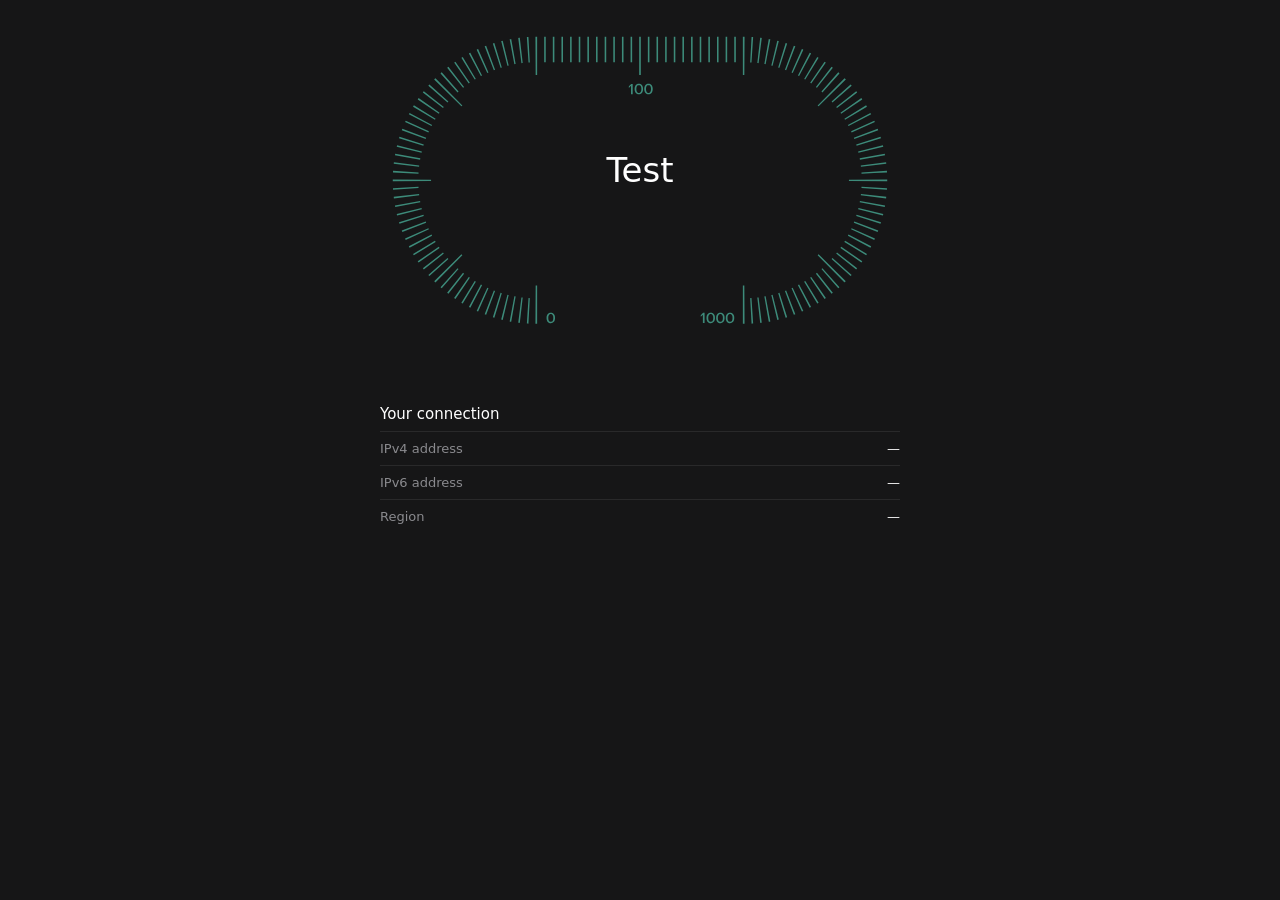
==== feeds/rctphone/ee71/ee71-webui/src/internetometer/index.html @ 7e508e86 "Fix EE71 webui SMS and package release flow" ====
<!doctype html><html lang="en" data-theme="dark"><head>
<meta charset="utf-8"><meta name="viewport" content="width=device-width,initial-scale=1,user-scalable=no">
<title>Internet Speed Test</title>
<style>
@font-face{font-family:'YS Text';font-weight:400;font-display:swap;src:url(https://yastatic.net/s3/home/fonts/ys/1/text-regular.woff2) format('woff2')}
@font-face{font-family:'YS Text';font-weight:500;font-display:swap;src:url(https://yastatic.net/s3/home/fonts/ys/1/text-medium.woff2) format('woff2')}
:root{--i-color-text-secondary:#8a8a8e;--line:rgba(127,127,127,.18);--accent:#3d8b7a;--color-danger:#d63939;--color-info:#4299e1}
html[data-theme="light"]{--accent:#4d9e91}
*{box-sizing:border-box}
html,body{margin:0;min-height:100%}
body{background:#161617;color:#fff;font-family:'YS Text',-apple-system,system-ui,sans-serif;
  display:flex;flex-direction:column;align-items:center;padding:20px 16px 32px}
html[data-theme="light"] body{background:#fff;color:#161617}
.speedometer{position:relative;margin-bottom:24px;--inner-text-color:var(--accent)}
.speedometer{margin-top:64px}
.speedometer{margin-top:48px}
.speedometer{margin-top:16px}
.speedometer__svg-container{position:relative}
.speedometer__svg{height:100%;width:261px}
.speedometer__svg{width:698px}
.speedometer__svg{width:957px}
.speedometer__svg .speed{opacity:0}
.speedometer__svg .speed.speedometer__svg-visible{opacity:1;-webkit-transition:all .2s ease-in-out;transition:all .2s ease-in-out;-webkit-transform:translateZ(0);transform:translateZ(0)}
.speedometer__svg_tablet{opacity:0}
.speedometer__svg_mobile{opacity:1}
.speedometer__svg_mobile{opacity:0}
.speedometer__svg_tablet{opacity:1}
.speedometer__svg_tablet{opacity:0}
.speedometer__svg_desktop{opacity:1}
.speedometer__svg_dynamic-svg{position:absolute;top:0;left:0}
.speedometer__container{position:absolute;top:0;left:0;width:100%;height:100%}
.speedometer__button{overflow:hidden}
.speedometer__button>.g-button__text{width:100%;height:100%}
.speedometer__button-inner{width:100%;height:100%;margin:15px 0 0}
.speedometer__button-inner{margin:0}
.speedometer__button-inner-text{white-space:normal;line-height:normal;width:250px;font-size:32px;-webkit-transition:color .15s linear;transition:color .15s linear}
.speedometer__button-inner-text{width:460px;font-size:64px}
.speedometer__button-inner-text{width:100%}
.speedometer__info{position:absolute;top:0;left:0;width:100%;height:100%;overflow:hidden}
.speedometer__info-inner{width:100%;height:100%;-webkit-box-orient:vertical;-webkit-box-direction:normal;-webkit-flex-direction:column;-ms-flex-direction:column;flex-direction:column;margin:15px 0 0}
.speedometer__info-inner{-webkit-box-orient:horizontal;-webkit-box-direction:normal;-webkit-flex-direction:row;-ms-flex-direction:row;flex-direction:row;margin:0}
.speedometer__value-display{width:213px;text-align:center;margin:9px 0}
.speedometer__value-display{margin:0}
.speedometer__value-display__unit{font-size:15px;font-size:17px}
.speedometer__value-display__icon{position:relative;vertical-align:middle;bottom:1px;width:12px;height:12px}
.speedometer__value-display__icon{width:14px;height:14px}
.speedometer__value-display__icon_upload{-webkit-transform:scaleY(-1);-ms-transform:scaleY(-1);transform:scaleY(-1)}
.speedometer__value-display__value{line-height:100%;font-size:32px;margin:4px 0}
.speedometer__value-display__value{margin:8px 0;font-size:48px}
.speedometer__value-display__value{font-size:64px}
.speedometer__value-display__value_progress{color:var(--accent)}
.speedometer__value-display__value_initial{color:var(--i-color-text-secondary)}
.speedometer:hover .speedometer__button-inner-text{color:var(--inner-text-color)}
.speedometer:hover .speedometer__button-inner-text{color:currentColor}
.speedometer:active .speedometer__button-inner-text{color:var(--inner-text-color)}
.speedometer{margin-bottom:14px}
.speedometer{margin-top:4px}
.speedometer__svg{height:50vh}
.speedometer__button-inner-text{font-size:28px}
.speedometer__value-display__value{font-size:4vh}
.speedometer__value-display__unit{font-weight:500}
.speedometer__info-inner{grid-gap:32px}
.speedometer__info-inner{grid-gap:4px}
.speedometer__value-display__unit{font-size:var(--g-text-body-1-font-size);line-height:var(--g-text-body-1-line-height)}
.speedometer__value-display__unit{font-size:var(--g-text-body-short-font-size)}

#dial{display:block;width:100%;height:auto;fill:var(--accent)}
.speedometer__svg_tablet{opacity:1!important}
.s-stage{position:relative;width:520px;max-width:94vw}
.s-dyn{position:absolute;inset:0;width:100%;height:auto;pointer-events:none}
#ind{stroke:var(--accent)}
.s-center{position:absolute;inset:0;display:flex;flex-direction:column;align-items:center;justify-content:center;text-align:center}
#go{font-family:inherit;font-size:34px;font-weight:500;color:#fff;background:none;border:0;cursor:pointer;padding:0;transition:color .15s}
#go:hover{color:var(--inner-text-color)}
#go[disabled]{cursor:default;opacity:.5}
.s-num{font-size:58px;font-weight:500;line-height:1;display:none}
.s-num small{font-size:17px;color:var(--i-color-text-secondary);font-weight:400}
.s-phase{font-size:12px;letter-spacing:1.2px;text-transform:uppercase;color:var(--i-color-text-secondary);margin-top:8px;min-height:1.1em}
.s-reads{display:flex;gap:28px;margin-top:20px}
.s-read{text-align:center}
.s-read .v{font-size:21px;font-weight:500}.s-read .v small{font-size:11px;color:var(--i-color-text-secondary);font-weight:400}
.s-read .l{font-size:11px;letter-spacing:.5px;text-transform:uppercase;color:var(--i-color-text-secondary);margin-top:3px}
.s-read.on .v{color:var(--accent)}
.s-server{font-size:12px;color:var(--i-color-text-secondary);margin-top:14px;min-height:1.2em;text-align:center}
.s-server b{color:inherit;font-weight:500}
.s-info{width:520px;max-width:94vw;margin-top:26px}
.s-info h3{font-size:15px;font-weight:500;margin:0 0 8px}
.s-info .row{display:flex;justify-content:space-between;gap:12px;padding:9px 0;border-top:1px solid var(--line);font-size:13px}
.s-info .row .k{color:var(--i-color-text-secondary)}.s-info .row .val{text-align:right}
.s-restart{margin-top:18px;font-family:inherit;font-size:15px;font-weight:500;color:#fff;background:var(--accent);border:0;border-radius:22px;padding:11px 30px;cursor:pointer;display:none}
.s-restart:hover{filter:brightness(1.08)}
.s-alert{display:none;max-width:520px;width:94vw;margin:16px auto 0;padding:12px 16px;border-radius:10px;font-size:.95rem;line-height:1.35;text-align:center}.s-alert.show{display:block}.s-alert.danger{background:color-mix(in srgb,var(--color-danger) 14%,transparent);border:1px solid color-mix(in srgb,var(--color-danger) 40%,transparent);color:var(--color-danger)}.s-alert.info{background:color-mix(in srgb,var(--color-info) 14%,transparent);border:1px solid color-mix(in srgb,var(--color-info) 40%,transparent);color:var(--color-info)}
.s-result{display:none;gap:18px;align-items:flex-start;justify-content:center}
.s-result.show{display:flex}
.rc{text-align:center;min-width:66px}
.rc .rl{font-size:10.5px;text-transform:uppercase;letter-spacing:.4px;color:var(--i-color-text-secondary)}
.rc .rv{font-size:27px;font-weight:600;line-height:1.1;margin-top:3px}
.rc .ru{font-size:11px;color:var(--i-color-text-secondary)}
</style></head>
<body>
<div class="speedometer s-stage">
  <div class="speedometer__svg-container" style="position:relative">
    <svg id="dial" width="652" height="392" viewbox="0 0 652 392" fill="var(--accent)" stroke="var(--accent)" stroke-width="0" xmlns="http://www.w3.org/2000/svg" class="speedometer__svg speedometer__svg_tablet"><path d="M316.844 88H314.72V77.56L312.02 80.206V78.046L315.008 75.094H316.844V88ZM324.569 88.18C323.825 88.18 323.129 88.042 322.481 87.766C321.833 87.478 321.269 87.058 320.789 86.506C320.309 85.954 319.931 85.264 319.655 84.436C319.379 83.608 319.241 82.642 319.241 81.538C319.241 80.446 319.379 79.486 319.655 78.658C319.931 77.83 320.309 77.14 320.789 76.588C321.269 76.036 321.833 75.622 322.481 75.346C323.129 75.07 323.825 74.932 324.569 74.932C325.313 74.932 326.003 75.07 326.639 75.346C327.287 75.622 327.851 76.036 328.331 76.588C328.811 77.128 329.183 77.812 329.447 78.64C329.723 79.456 329.861 80.41 329.861 81.502C329.861 82.594 329.723 83.554 329.447 84.382C329.183 85.21 328.811 85.906 328.331 86.47C327.851 87.034 327.287 87.46 326.639 87.748C326.003 88.036 325.313 88.18 324.569 88.18ZM324.551 86.434C324.995 86.434 325.409 86.35 325.793 86.182C326.177 86.002 326.507 85.72 326.783 85.336C327.071 84.952 327.293 84.454 327.449 83.842C327.617 83.218 327.701 82.456 327.701 81.556C327.701 80.656 327.617 79.9 327.449 79.288C327.293 78.664 327.071 78.16 326.783 77.776C326.507 77.38 326.177 77.098 325.793 76.93C325.409 76.75 325.001 76.66 324.569 76.66C324.125 76.66 323.711 76.75 323.327 76.93C322.943 77.098 322.607 77.38 322.319 77.776C322.043 78.16 321.821 78.664 321.653 79.288C321.497 79.9 321.419 80.656 321.419 81.556C321.419 82.456 321.497 83.218 321.653 83.842C321.821 84.454 322.043 84.952 322.319 85.336C322.607 85.72 322.943 86.002 323.327 86.182C323.711 86.35 324.119 86.434 324.551 86.434ZM336.659 88.18C335.915 88.18 335.219 88.042 334.571 87.766C333.923 87.478 333.359 87.058 332.879 86.506C332.399 85.954 332.021 85.264 331.745 84.436C331.469 83.608 331.331 82.642 331.331 81.538C331.331 80.446 331.469 79.486 331.745 78.658C332.021 77.83 332.399 77.14 332.879 76.588C333.359 76.036 333.923 75.622 334.571 75.346C335.219 75.07 335.915 74.932 336.659 74.932C337.403 74.932 338.093 75.07 338.729 75.346C339.377 75.622 339.941 76.036 340.421 76.588C340.901 77.128 341.273 77.812 341.537 78.64C341.813 79.456 341.951 80.41 341.951 81.502C341.951 82.594 341.813 83.554 341.537 84.382C341.273 85.21 340.901 85.906 340.421 86.47C339.941 87.034 339.377 87.46 338.729 87.748C338.093 88.036 337.403 88.18 336.659 88.18ZM336.641 86.434C337.085 86.434 337.499 86.35 337.883 86.182C338.267 86.002 338.597 85.72 338.873 85.336C339.161 84.952 339.383 84.454 339.539 83.842C339.707 83.218 339.791 82.456 339.791 81.556C339.791 80.656 339.707 79.9 339.539 79.288C339.383 78.664 339.161 78.16 338.873 77.776C338.597 77.38 338.267 77.098 337.883 76.93C337.499 76.75 337.091 76.66 336.659 76.66C336.215 76.66 335.801 76.75 335.417 76.93C335.033 77.098 334.697 77.38 334.409 77.776C334.133 78.16 333.911 78.664 333.743 79.288C333.587 79.9 333.509 80.656 333.509 81.556C333.509 82.456 333.587 83.218 333.743 83.842C333.911 84.454 334.133 84.952 334.409 85.336C334.697 85.72 335.033 86.002 335.417 86.182C335.801 86.35 336.209 86.434 336.641 86.434Z"></path><path d="M406.982 375H404.858V364.56L402.158 367.206V365.046L405.146 362.094H406.982V375ZM414.707 375.18C413.963 375.18 413.267 375.042 412.619 374.766C411.971 374.478 411.407 374.058 410.927 373.506C410.447 372.954 410.069 372.264 409.793 371.436C409.517 370.608 409.379 369.642 409.379 368.538C409.379 367.446 409.517 366.486 409.793 365.658C410.069 364.83 410.447 364.14 410.927 363.588C411.407 363.036 411.971 362.622 412.619 362.346C413.267 362.07 413.963 361.932 414.707 361.932C415.451 361.932 416.141 362.07 416.777 362.346C417.425 362.622 417.989 363.036 418.469 363.588C418.949 364.128 419.321 364.812 419.585 365.64C419.861 366.456 419.999 367.41 419.999 368.502C419.999 369.594 419.861 370.554 419.585 371.382C419.321 372.21 418.949 372.906 418.469 373.47C417.989 374.034 417.425 374.46 416.777 374.748C416.141 375.036 415.451 375.18 414.707 375.18ZM414.689 373.434C415.133 373.434 415.547 373.35 415.931 373.182C416.315 373.002 416.645 372.72 416.921 372.336C417.209 371.952 417.431 371.454 417.587 370.842C417.755 370.218 417.839 369.456 417.839 368.556C417.839 367.656 417.755 366.9 417.587 366.288C417.431 365.664 417.209 365.16 416.921 364.776C416.645 364.38 416.315 364.098 415.931 363.93C415.547 363.75 415.139 363.66 414.707 363.66C414.263 363.66 413.849 363.75 413.465 363.93C413.081 364.098 412.745 364.38 412.457 364.776C412.181 365.16 411.959 365.664 411.791 366.288C411.635 366.9 411.557 367.656 411.557 368.556C411.557 369.456 411.635 370.218 411.791 370.842C411.959 371.454 412.181 371.952 412.457 372.336C412.745 372.72 413.081 373.002 413.465 373.182C413.849 373.35 414.257 373.434 414.689 373.434ZM426.797 375.18C426.053 375.18 425.357 375.042 424.709 374.766C424.061 374.478 423.497 374.058 423.017 373.506C422.537 372.954 422.159 372.264 421.883 371.436C421.607 370.608 421.469 369.642 421.469 368.538C421.469 367.446 421.607 366.486 421.883 365.658C422.159 364.83 422.537 364.14 423.017 363.588C423.497 363.036 424.061 362.622 424.709 362.346C425.357 362.07 426.053 361.932 426.797 361.932C427.541 361.932 428.231 362.07 428.867 362.346C429.515 362.622 430.079 363.036 430.559 363.588C431.039 364.128 431.411 364.812 431.675 365.64C431.951 366.456 432.089 367.41 432.089 368.502C432.089 369.594 431.951 370.554 431.675 371.382C431.411 372.21 431.039 372.906 430.559 373.47C430.079 374.034 429.515 374.46 428.867 374.748C428.231 375.036 427.541 375.18 426.797 375.18ZM426.779 373.434C427.223 373.434 427.637 373.35 428.021 373.182C428.405 373.002 428.735 372.72 429.011 372.336C429.299 371.952 429.521 371.454 429.677 370.842C429.845 370.218 429.929 369.456 429.929 368.556C429.929 367.656 429.845 366.9 429.677 366.288C429.521 365.664 429.299 365.16 429.011 364.776C428.735 364.38 428.405 364.098 428.021 363.93C427.637 363.75 427.229 363.66 426.797 363.66C426.353 363.66 425.939 363.75 425.555 363.93C425.171 364.098 424.835 364.38 424.547 364.776C424.271 365.16 424.049 365.664 423.881 366.288C423.725 366.9 423.647 367.656 423.647 368.556C423.647 369.456 423.725 370.218 423.881 370.842C424.049 371.454 424.271 371.952 424.547 372.336C424.835 372.72 425.171 373.002 425.555 373.182C425.939 373.35 426.347 373.434 426.779 373.434ZM438.886 375.18C438.142 375.18 437.446 375.042 436.798 374.766C436.15 374.478 435.586 374.058 435.106 373.506C434.626 372.954 434.248 372.264 433.972 371.436C433.696 370.608 433.558 369.642 433.558 368.538C433.558 367.446 433.696 366.486 433.972 365.658C434.248 364.83 434.626 364.14 435.106 363.588C435.586 363.036 436.15 362.622 436.798 362.346C437.446 362.07 438.142 361.932 438.886 361.932C439.63 361.932 440.32 362.07 440.956 362.346C441.604 362.622 442.168 363.036 442.648 363.588C443.128 364.128 443.5 364.812 443.764 365.64C444.04 366.456 444.178 367.41 444.178 368.502C444.178 369.594 444.04 370.554 443.764 371.382C443.5 372.21 443.128 372.906 442.648 373.47C442.168 374.034 441.604 374.46 440.956 374.748C440.32 375.036 439.63 375.18 438.886 375.18ZM438.868 373.434C439.312 373.434 439.726 373.35 440.11 373.182C440.494 373.002 440.824 372.72 441.1 372.336C441.388 371.952 441.61 371.454 441.766 370.842C441.934 370.218 442.018 369.456 442.018 368.556C442.018 367.656 441.934 366.9 441.766 366.288C441.61 365.664 441.388 365.16 441.1 364.776C440.824 364.38 440.494 364.098 440.11 363.93C439.726 363.75 439.318 363.66 438.886 363.66C438.442 363.66 438.028 363.75 437.644 363.93C437.26 364.098 436.924 364.38 436.636 364.776C436.36 365.16 436.138 365.664 435.97 366.288C435.814 366.9 435.736 367.656 435.736 368.556C435.736 369.456 435.814 370.218 435.97 370.842C436.138 371.454 436.36 371.952 436.636 372.336C436.924 372.72 437.26 373.002 437.644 373.182C438.028 373.35 438.436 373.434 438.868 373.434Z"></path><path d="M214.156 375.18C213.412 375.18 212.716 375.042 212.068 374.766C211.42 374.478 210.856 374.058 210.376 373.506C209.896 372.954 209.518 372.264 209.242 371.436C208.966 370.608 208.828 369.642 208.828 368.538C208.828 367.446 208.966 366.486 209.242 365.658C209.518 364.83 209.896 364.14 210.376 363.588C210.856 363.036 211.42 362.622 212.068 362.346C212.716 362.07 213.412 361.932 214.156 361.932C214.9 361.932 215.59 362.07 216.226 362.346C216.874 362.622 217.438 363.036 217.918 363.588C218.398 364.128 218.77 364.812 219.034 365.64C219.31 366.456 219.448 367.41 219.448 368.502C219.448 369.594 219.31 370.554 219.034 371.382C218.77 372.21 218.398 372.906 217.918 373.47C217.438 374.034 216.874 374.46 216.226 374.748C215.59 375.036 214.9 375.18 214.156 375.18ZM214.138 373.434C214.582 373.434 214.996 373.35 215.38 373.182C215.764 373.002 216.094 372.72 216.37 372.336C216.658 371.952 216.88 371.454 217.036 370.842C217.204 370.218 217.288 369.456 217.288 368.556C217.288 367.656 217.204 366.9 217.036 366.288C216.88 365.664 216.658 365.16 216.37 364.776C216.094 364.38 215.764 364.098 215.38 363.93C214.996 363.75 214.588 363.66 214.156 363.66C213.712 363.66 213.298 363.75 212.914 363.93C212.53 364.098 212.194 364.38 211.906 364.776C211.63 365.16 211.408 365.664 211.24 366.288C211.084 366.9 211.006 367.656 211.006 368.556C211.006 369.456 211.084 370.218 211.24 370.842C211.408 371.454 211.63 371.952 211.906 372.336C212.194 372.72 212.53 373.002 212.914 373.182C213.298 373.35 213.706 373.434 214.138 373.434Z"></path><path d="M196 328H197.023V376H196C195.668 376 195.337 375.995 195.006 375.993C194.964 375.993 194.923 375.992 194.881 375.992L195.173 327.997C195.448 327.999 195.724 328 196 328Z"></path><path d="M457.118 375.992C457.076 375.992 457.034 375.992 456.992 375.992L456.993 375.993C456.662 375.995 456.331 376 456 376H454.977V328H456C456.276 328 456.552 327.999 456.827 327.997L457.118 375.992Z"></path><path d="M187.844 343.78L186.114 375.729C185.453 375.694 184.793 375.656 184.134 375.613L186.212 343.683C186.755 343.718 187.299 343.751 187.844 343.78Z"></path><path d="M467.865 375.613C467.206 375.656 466.546 375.694 465.885 375.729L464.156 343.78C464.701 343.751 465.245 343.718 465.788 343.683L467.865 375.613Z"></path><path d="M178.918 343.028L175.273 374.818C174.617 374.743 173.962 374.663 173.308 374.581L177.302 342.833C177.84 342.901 178.378 342.966 178.918 343.028Z"></path><path d="M478.691 374.581C478.037 374.663 477.382 374.743 476.726 374.818L473.082 343.028C473.622 342.966 474.16 342.902 474.698 342.834L478.691 374.581Z"></path><path d="M170.071 341.741L164.511 373.253C163.861 373.138 163.213 373.019 162.566 372.897L168.474 341.451C169.005 341.551 169.538 341.647 170.071 341.741Z"></path><path d="M489.433 372.897C488.786 373.019 488.138 373.138 487.488 373.253L481.929 341.741C482.462 341.647 482.995 341.551 483.526 341.451L489.433 372.897Z"></path><path d="M161.329 339.924L157.597 355.481L157.598 355.482L153.865 371.038C153.225 370.885 152.587 370.727 151.949 370.566L159.755 339.537C160.278 339.669 160.803 339.798 161.329 339.924Z"></path><path d="M500.05 370.566C499.412 370.727 498.774 370.885 498.134 371.038L490.671 339.924C491.196 339.798 491.721 339.669 492.244 339.537L500.05 370.566Z"></path><path d="M152.719 337.58L143.377 368.183C142.747 367.99 142.118 367.794 141.49 367.595L151.169 337.098C151.684 337.261 152.201 337.422 152.719 337.58Z"></path><path d="M510.509 367.595C509.881 367.794 509.253 367.99 508.622 368.183L499.281 337.58C499.799 337.422 500.315 337.261 500.83 337.098L510.509 367.595Z"></path><path d="M144.266 334.716L133.079 364.693C132.46 364.462 131.843 364.228 131.228 363.99L142.746 334.139C143.251 334.334 143.758 334.526 144.266 334.716Z"></path><path d="M520.771 363.99C520.156 364.228 519.539 364.462 518.92 364.693L507.734 334.716C508.242 334.526 508.749 334.334 509.254 334.139L520.771 363.99Z"></path><path d="M135.998 331.341L123.01 360.583C122.407 360.315 121.806 360.044 121.206 359.77L134.517 330.673C135.009 330.898 135.503 331.121 135.998 331.341Z"></path><path d="M530.792 359.77C530.193 360.044 529.592 360.315 528.989 360.583L516.002 331.341C516.497 331.121 516.991 330.898 517.483 330.673L530.792 359.77Z"></path><path d="M127.948 327.469L113.21 355.868C112.625 355.565 112.042 355.259 111.461 354.949L126.511 326.713C126.988 326.967 127.468 327.219 127.948 327.469Z"></path><path d="M540.538 354.949C539.957 355.259 539.374 355.565 538.789 355.868L524.052 327.469C524.532 327.219 525.012 326.967 525.489 326.713L540.538 354.949Z"></path><path d="M120.145 323.114L103.716 350.571C103.15 350.233 102.586 349.891 102.024 349.547L118.754 322.272C119.216 322.556 119.679 322.836 120.145 323.114Z"></path><path d="M549.975 349.547C549.413 349.891 548.849 350.233 548.283 350.571L531.855 323.114C532.32 322.836 532.784 322.556 533.246 322.272L549.975 349.547Z"></path><path d="M112.612 318.293L103.583 331.502L103.584 331.503L94.5566 344.709C94.0122 344.337 93.4698 343.962 92.9297 343.584L111.274 317.367C111.719 317.678 112.164 317.987 112.612 318.293Z"></path><path d="M559.069 343.584C558.529 343.962 557.987 344.337 557.442 344.709L539.388 318.293C539.836 317.987 540.281 317.678 540.726 317.367L559.069 343.584Z"></path><path d="M105.381 313.024L85.7686 338.306C85.2475 337.901 84.7284 337.495 84.2119 337.085L104.1 312.02C104.525 312.357 104.952 312.692 105.381 313.024Z"></path><path d="M567.787 337.085C567.271 337.495 566.752 337.901 566.23 338.306L546.619 313.024C547.048 312.692 547.475 312.357 547.9 312.02L567.787 337.085Z"></path><path d="M98.4766 307.328L77.3799 331.385C76.8843 330.95 76.3911 330.513 75.9004 330.073L97.2588 306.248C97.6627 306.61 98.0687 306.97 98.4766 307.328Z"></path><path d="M576.099 330.073C575.608 330.513 575.115 330.95 574.619 331.385L553.523 307.328C553.931 306.97 554.337 306.61 554.741 306.248L576.099 330.073Z"></path><path d="M103.242 289.915L69.5117 324.062L68.0254 322.575C67.9963 322.546 67.9666 322.516 67.9375 322.486L102.085 288.758C102.468 289.146 102.854 289.532 103.242 289.915Z"></path><path d="M584.062 322.487C584.032 322.517 584.002 322.545 583.973 322.574L583.974 322.575C583.51 323.044 583.044 323.51 582.575 323.974L582.574 323.973C582.545 324.002 582.516 324.032 582.486 324.062L548.758 289.915C549.146 289.532 549.532 289.146 549.915 288.758L584.062 322.487Z"></path><path d="M85.752 294.741L61.9258 316.099C61.4859 315.608 61.0488 315.115 60.6143 314.619L84.6719 293.523C85.0295 293.931 85.3899 294.337 85.752 294.741Z"></path><path d="M591.385 314.619C590.95 315.115 590.513 315.608 590.073 316.099L566.248 294.741C566.61 294.337 566.97 293.931 567.328 293.523L591.385 314.619Z"></path><path d="M79.9805 287.9L54.9141 307.787C54.5043 307.271 54.0976 306.752 53.6934 306.23L78.9756 286.619C79.3081 287.048 79.6433 287.475 79.9805 287.9Z"></path><path d="M598.306 306.23C597.901 306.752 597.495 307.271 597.085 307.787L572.02 287.9C572.357 287.475 572.692 287.048 573.024 286.619L598.306 306.23Z"></path><path d="M74.6328 280.726L48.415 299.069C48.0371 298.529 47.6622 297.987 47.29 297.442L73.707 279.388C74.0131 279.836 74.3219 280.281 74.6328 280.726Z"></path><path d="M604.709 297.442C604.337 297.987 603.962 298.529 603.584 299.069L577.367 280.727C577.678 280.282 577.987 279.836 578.293 279.388L604.709 297.442Z"></path><path d="M69.7275 273.246L42.4521 289.975C42.1076 289.413 41.7663 288.849 41.4277 288.283L68.8857 271.855C69.164 272.32 69.4443 272.784 69.7275 273.246Z"></path><path d="M610.571 288.283C610.233 288.849 609.891 289.413 609.547 289.975L582.272 273.246C582.556 272.784 582.836 272.32 583.114 271.855L610.571 288.283Z"></path><path d="M65.2871 265.489L37.0498 280.538C36.7402 279.957 36.4343 279.374 36.1309 278.789L64.5312 264.052C64.7806 264.532 65.0326 265.012 65.2871 265.489Z"></path><path d="M615.868 278.789C615.565 279.374 615.259 279.957 614.949 280.538L586.713 265.489C586.967 265.012 587.219 264.532 587.469 264.052L615.868 278.789Z"></path><path d="M620.583 268.989C620.315 269.592 620.044 270.193 619.77 270.793L590.673 257.483C590.898 256.991 591.121 256.497 591.341 256.002L620.583 268.989Z"></path><path d="M61.3271 257.483L32.2295 270.792C31.9554 270.193 31.6837 269.592 31.416 268.989L60.6592 256.002C60.879 256.497 61.102 256.991 61.3271 257.483Z"></path><path d="M57.8613 249.254L28.0088 260.771C27.7713 260.156 27.5366 259.539 27.3057 258.92L57.2842 247.734C57.4736 248.242 57.6664 248.749 57.8613 249.254Z"></path><path d="M624.693 258.92C624.462 259.539 624.228 260.156 623.99 260.771L594.139 249.254C594.334 248.749 594.526 248.242 594.716 247.734L624.693 258.92Z"></path><path d="M54.9023 240.83L24.4043 250.509C24.2052 249.881 24.0088 249.253 23.8164 248.622L54.4199 239.281C54.5779 239.799 54.7389 240.315 54.9023 240.83Z"></path><path d="M628.183 248.622C627.99 249.253 627.794 249.881 627.595 250.509L597.098 240.831C597.261 240.316 597.422 239.799 597.58 239.281L628.183 248.622Z"></path><path d="M52.4629 232.245L21.4326 240.05C21.2723 239.412 21.1145 238.774 20.9609 238.134L52.0762 230.671C52.2022 231.197 52.3312 231.722 52.4629 232.245Z"></path><path d="M631.038 238.134C630.885 238.774 630.727 239.412 630.566 240.05L599.537 232.245C599.669 231.722 599.798 231.197 599.924 230.671L631.038 238.134Z"></path><path d="M50.5488 223.526L19.1016 229.433C18.98 228.786 18.8607 228.138 18.7461 227.488L50.2588 221.929C50.3529 222.462 50.449 222.995 50.5488 223.526Z"></path><path d="M633.253 227.488C633.138 228.138 633.019 228.786 632.897 229.433L601.451 223.526C601.551 222.995 601.647 222.462 601.741 221.929L633.253 227.488Z"></path><path d="M49.167 214.698L17.418 218.691C17.3357 218.037 17.2559 217.382 17.1807 216.726L48.9717 213.082C49.0336 213.622 49.0993 214.16 49.167 214.698Z"></path><path d="M634.818 216.726C634.743 217.382 634.663 218.037 634.581 218.691L602.833 214.698C602.901 214.16 602.966 213.622 603.028 213.082L634.818 216.726Z"></path><path d="M48.3174 205.788L16.3857 207.865C16.3428 207.206 16.3053 206.546 16.2695 205.885L48.2197 204.156C48.2492 204.701 48.282 205.245 48.3174 205.788Z"></path><path d="M635.729 205.885C635.694 206.546 635.656 207.206 635.613 207.865L603.683 205.788C603.718 205.245 603.751 204.701 603.78 204.156L635.729 205.885Z"></path><path d="M64.0029 195.173C64.0013 195.448 64 195.724 64 196C64 196.276 64.0013 196.552 64.0029 196.827L16.0068 197.118C16.0046 196.746 16 196.373 16 196C16 195.627 16.0046 195.254 16.0068 194.881L64.0029 195.173Z"></path><path d="M636 196C636 196.373 635.994 196.746 635.992 197.118L587.997 196.827C587.999 196.552 588 196.276 588 196C588 195.724 587.999 195.448 587.997 195.173L635.992 194.881C635.994 195.254 636 195.627 636 196Z"></path><path d="M48.3174 186.212C48.282 186.755 48.2492 187.299 48.2197 187.844L16.2695 186.114C16.3053 185.453 16.3428 184.793 16.3857 184.134L48.3174 186.212Z"></path><path d="M635.729 186.114L619.757 186.979L619.756 186.979L603.78 187.844C603.751 187.299 603.718 186.755 603.683 186.212L635.613 184.134C635.656 184.793 635.694 185.453 635.729 186.114Z"></path><path d="M49.167 177.302C49.0993 177.84 49.0336 178.378 48.9717 178.918L17.1807 175.273C17.2559 174.617 17.3357 173.962 17.418 173.308L49.167 177.302Z"></path><path d="M634.818 175.273L603.028 178.918C602.966 178.378 602.901 177.84 602.833 177.302L634.581 173.308C634.663 173.962 634.743 174.617 634.818 175.273Z"></path><path d="M50.5488 168.474C50.449 169.005 50.3529 169.538 50.2588 170.071L18.7461 164.511C18.8607 163.861 18.98 163.213 19.1016 162.566L50.5488 168.474Z"></path><path d="M633.253 164.511L601.741 170.071C601.647 169.538 601.551 169.005 601.451 168.474L632.897 162.566C633.019 163.213 633.138 163.861 633.253 164.511Z"></path><path d="M52.4629 159.755C52.3312 160.278 52.2022 160.803 52.0762 161.329L20.9609 153.865C21.1145 153.225 21.2723 152.587 21.4326 151.949L52.4629 159.755Z"></path><path d="M631.038 153.865L615.482 157.598L615.481 157.597L599.924 161.329C599.798 160.803 599.669 160.278 599.537 159.755L630.566 151.949C630.727 152.587 630.885 153.225 631.038 153.865Z"></path><path d="M54.9023 151.169C54.7388 151.684 54.5779 152.201 54.4199 152.719L23.8164 143.377C24.0088 142.747 24.2051 142.118 24.4043 141.49L54.9023 151.169Z"></path><path d="M628.183 143.377L597.58 152.719C597.422 152.201 597.261 151.685 597.098 151.17L627.595 141.49C627.794 142.118 627.99 142.747 628.183 143.377Z"></path><path d="M57.8613 142.746C57.6665 143.251 57.4736 143.758 57.2842 144.266L27.3057 133.079C27.5366 132.46 27.7713 131.843 28.0088 131.228L57.8613 142.746Z"></path><path d="M624.693 133.079L594.716 144.266C594.526 143.758 594.334 143.251 594.139 142.746L623.99 131.228C624.228 131.843 624.462 132.46 624.693 133.079Z"></path><path d="M61.3271 134.517C61.102 135.009 60.879 135.503 60.6592 135.998L31.416 123.01C31.6839 122.407 31.9552 121.806 32.2295 121.206L61.3271 134.517Z"></path><path d="M620.583 123.01L591.341 135.998C591.121 135.503 590.898 135.009 590.673 134.517L619.77 121.207C620.044 121.806 620.315 122.407 620.583 123.01Z"></path><path d="M65.2871 126.511C65.0326 126.988 64.7806 127.468 64.5312 127.948L36.1309 113.21C36.4343 112.625 36.7402 112.042 37.0498 111.461L65.2871 126.511Z"></path><path d="M615.868 113.21L587.469 127.948C587.219 127.468 586.967 126.988 586.713 126.511L614.949 111.461C615.259 112.042 615.565 112.625 615.868 113.21Z"></path><path d="M69.7275 118.754C69.4443 119.216 69.164 119.68 68.8857 120.145L41.4277 103.716C41.7663 103.15 42.1076 102.586 42.4521 102.024L69.7275 118.754Z"></path><path d="M610.571 103.716L583.114 120.145C582.836 119.679 582.556 119.216 582.272 118.754L609.547 102.024C609.891 102.586 610.233 103.15 610.571 103.716Z"></path><path d="M74.6328 111.273C74.3219 111.718 74.0131 112.164 73.707 112.612L47.29 94.5566C47.6622 94.0122 48.0371 93.4698 48.415 92.9297L74.6328 111.273Z"></path><path d="M604.709 94.5566L591.503 103.584L591.502 103.583L578.293 112.612C577.987 112.164 577.678 111.719 577.367 111.274L603.584 92.9297C603.962 93.4698 604.337 94.0122 604.709 94.5566Z"></path><path d="M79.9805 104.1C79.6433 104.525 79.3081 104.952 78.9756 105.381L53.6934 85.7686C54.0976 85.2475 54.5043 84.7284 54.9141 84.2119L79.9805 104.1Z"></path><path d="M598.306 85.7686L573.024 105.381C572.692 104.952 572.357 104.525 572.02 104.1L597.085 84.2119C597.495 84.7284 597.901 85.2475 598.306 85.7686Z"></path><path d="M103.242 102.085C102.854 102.468 102.468 102.854 102.085 103.242L67.9375 69.5117C68.4592 68.9836 68.9846 68.4592 69.5127 67.9375L103.242 102.085Z"></path><path d="M583.974 69.4238C584.003 69.4536 584.032 69.4829 584.062 69.5127L549.915 103.242C549.532 102.854 549.146 102.468 548.758 102.085L582.487 67.9375L583.974 69.4238Z"></path><path d="M85.752 97.2588C85.3899 97.6627 85.0295 98.0687 84.6719 98.4766L60.6143 77.3799C61.0488 76.8843 61.4859 76.3911 61.9258 75.9004L85.752 97.2588Z"></path><path d="M591.385 77.3799L567.328 98.4766C566.97 98.0687 566.61 97.6627 566.248 97.2588L590.073 75.9004C590.513 76.3911 590.95 76.8843 591.385 77.3799Z"></path><path d="M98.4766 84.6719C98.0687 85.0295 97.6627 85.3899 97.2588 85.752L75.9004 61.9258C76.3911 61.4859 76.8843 61.0488 77.3799 60.6143L98.4766 84.6719Z"></path><path d="M576.099 61.9258L554.741 85.752C554.337 85.3899 553.931 85.0295 553.523 84.6719L574.619 60.6143C575.115 61.0488 575.608 61.4859 576.099 61.9258Z"></path><path d="M105.381 78.9756C104.952 79.3081 104.525 79.6433 104.1 79.9805L84.2119 54.9141C84.7284 54.5043 85.2475 54.0976 85.7686 53.6934L105.381 78.9756Z"></path><path d="M567.787 54.9141L547.9 79.9805C547.475 79.6433 547.048 79.3081 546.619 78.9756L566.23 53.6934C566.752 54.0976 567.271 54.5043 567.787 54.9141Z"></path><path d="M112.612 73.707C112.164 74.0131 111.719 74.3219 111.274 74.6328L92.9297 48.415C93.4698 48.0371 94.0122 47.6622 94.5566 47.29L112.612 73.707Z"></path><path d="M559.069 48.415L540.726 74.6328C540.281 74.3219 539.836 74.0131 539.388 73.707L557.442 47.29C557.987 47.6622 558.529 48.0371 559.069 48.415Z"></path><path d="M120.145 68.8857C119.679 69.164 119.216 69.4443 118.754 69.7275L102.024 42.4521C102.586 42.1076 103.15 41.7663 103.716 41.4277L120.145 68.8857Z"></path><path d="M549.975 42.4521L533.246 69.7275C532.784 69.4443 532.32 69.164 531.855 68.8857L548.283 41.4277C548.849 41.7663 549.413 42.1076 549.975 42.4521Z"></path><path d="M127.948 64.5312C127.468 64.7806 126.988 65.0326 126.511 65.2871L111.461 37.0498C112.042 36.7401 112.625 36.4343 113.21 36.1309L127.948 64.5312Z"></path><path d="M540.538 37.0498L525.489 65.2871C525.012 65.0326 524.532 64.7806 524.052 64.5312L538.789 36.1309C539.374 36.4343 539.957 36.7402 540.538 37.0498Z"></path><path d="M197.023 16V64H196C195.724 64 195.448 64.0013 195.173 64.0029L194.881 16.0068L195.006 16.0059L196 16H197.023Z"></path><path d="M456 16L456.993 16.0059L457.118 16.0068L456.827 64.0029C456.552 64.0013 456.276 64 456 64H454.977V16H456Z"></path><path d="M327.023 64H324.977V16H327.023V64Z"></path><path d="M135.998 60.6592C135.503 60.879 135.009 61.102 134.517 61.3271L121.207 32.2295C121.806 31.9554 122.407 31.6837 123.01 31.416L135.998 60.6592Z"></path><path d="M530.793 32.2295L517.483 61.3271C516.991 61.102 516.497 60.879 516.002 60.6592L528.989 31.416C529.592 31.6839 530.193 31.9552 530.793 32.2295Z"></path><path d="M144.266 57.2842C143.758 57.4736 143.251 57.6664 142.746 57.8613L131.228 28.0088C131.843 27.7713 132.46 27.5366 133.079 27.3057L144.266 57.2842Z"></path><path d="M520.771 28.0088L509.254 57.8613C508.749 57.6665 508.242 57.4736 507.734 57.2842L518.92 27.3057C519.539 27.5366 520.156 27.7713 520.771 28.0088Z"></path><path d="M152.719 54.4199C152.201 54.5779 151.685 54.7389 151.17 54.9023L141.49 24.4043C142.118 24.2051 142.747 24.0088 143.377 23.8164L152.719 54.4199Z"></path><path d="M510.509 24.4043L500.831 54.9023C500.316 54.7388 499.799 54.5779 499.281 54.4199L508.622 23.8164C509.253 24.0088 509.881 24.2051 510.509 24.4043Z"></path><path d="M161.329 52.0762C160.804 52.2022 160.279 52.3313 159.756 52.4629L151.949 21.4326C152.587 21.2723 153.225 21.1145 153.865 20.9609L161.329 52.0762Z"></path><path d="M500.05 21.4326L492.245 52.4629C491.722 52.3312 491.197 52.2022 490.671 52.0762L498.134 20.9609C498.774 21.1145 499.412 21.2723 500.05 21.4326Z"></path><path d="M170.071 50.2588C169.538 50.3529 169.005 50.449 168.474 50.5488L162.566 19.1016C163.213 18.98 163.861 18.8607 164.511 18.7461L170.071 50.2588Z"></path><path d="M489.433 19.1016L486.48 34.8242L486.479 34.8232L483.526 50.5488C482.995 50.449 482.462 50.3529 481.929 50.2588L487.488 18.7461C488.138 18.8607 488.786 18.98 489.433 19.1016Z"></path><path d="M478.691 17.418L474.698 49.167C474.16 49.0993 473.622 49.0336 473.082 48.9717L476.726 17.1807C477.382 17.2559 478.037 17.3357 478.691 17.418Z"></path><path d="M178.918 48.9717C178.378 49.0336 177.84 49.0984 177.302 49.166L173.308 17.418C173.962 17.3357 174.617 17.2559 175.273 17.1807L178.918 48.9717Z"></path><path d="M187.844 48.2197C187.299 48.2492 186.755 48.282 186.212 48.3174L184.134 16.3857C184.793 16.3428 185.453 16.3053 186.114 16.2695L187.844 48.2197Z"></path><path d="M467.865 16.3857L465.788 48.3174C465.245 48.282 464.701 48.2492 464.156 48.2197L465.885 16.2695C466.546 16.3053 467.206 16.3428 467.865 16.3857Z"></path><path d="M207.818 48H205.849V16H207.818V48Z"></path><path d="M218.651 48H216.682V16H218.651V48Z"></path><path d="M229.484 48H227.516V16H229.484V48Z"></path><path d="M240.318 48H238.349V16H240.318V48Z"></path><path d="M251.151 48H249.182V16H251.151V48Z"></path><path d="M261.984 48H260.016V16H261.984V48Z"></path><path d="M272.818 48H270.849V16H272.818V48Z"></path><path d="M283.651 48H281.682V16H283.651V48Z"></path><path d="M294.484 48H292.515V16H294.484V48Z"></path><path d="M305.318 48H303.349V16H305.318V48Z"></path><path d="M316.151 48H314.182V16H316.151V48Z"></path><path d="M337.818 48H335.849V16H337.818V48Z"></path><path d="M348.651 48H346.682V16H348.651V48Z"></path><path d="M359.484 48H357.515V16H359.484V48Z"></path><path d="M370.318 48H368.349V16H370.318V48Z"></path><path d="M381.151 48H379.182V16H381.151V48Z"></path><path d="M391.984 48H390.015V16H391.984V48Z"></path><path d="M402.818 48H400.849V16H402.818V48Z"></path><path d="M413.651 48H411.682V16H413.651V48Z"></path><path d="M424.484 48H422.515V16H424.484V48Z"></path><path d="M435.318 48H433.349V16H435.318V48Z"></path><path d="M446.151 48H444.182V16H446.151V48Z"></path></svg>
    <svg class="s-dyn" width="652" height="392" viewBox="0 0 652 392" fill="none" xmlns="http://www.w3.org/2000/svg">
      <path id="ind" fill="none" stroke="var(--accent)" stroke-width="8" stroke-linecap="round" d=""></path>
    </svg>
    <div class="s-center">
      <button id="go">Test</button>
      <div class="s-num" id="num">0<small> Mbps</small></div>
      <div class="s-phase" id="phase"></div>
      <div class="s-result" id="result">
        <div class="rc"><div class="rl">Download</div><div class="rv" id="rv-dl">&mdash;</div><div class="ru">Mbps</div></div>
        <div class="rc"><div class="rl">Upload</div><div class="rv" id="rv-ul">&mdash;</div><div class="ru">Mbps</div></div>
        <div class="rc"><div class="rl">Ping</div><div class="rv" id="rv-pg">&mdash;</div><div class="ru">ms</div></div>
      </div>
    </div>
  </div>
</div>
<div class="s-alert" id="alert" role="alert"></div>
<div class="s-server" id="server"></div>
<button class="s-restart" id="restart">Test again</button>
<div class="s-info">
  <h3>Your connection</h3>
  <div class="row"><span class="k">IPv4 address</span><span class="val" id="i-ip4">&mdash;</span></div>
  <div class="row"><span class="k">IPv6 address</span><span class="val" id="i-ip6">&mdash;</span></div>
  <div class="row"><span class="k">Region</span><span class="val" id="i-reg">&mdash;</span></div>
</div>
<script>
(function(){
  var START0=1123.19, ARC=1466.38, PERIM=1726.38;
  function pointAt(s){ s=((s%PERIM)+PERIM)%PERIM;
    if(s<260)return[196+s,4];
    if(s<863.19){var t=(s-260)/192;return[456+192*Math.sin(t),196-192*Math.cos(t)];}
    if(s<1123.19)return[456-(s-863.19),388];
    var t=(s-1123.19)/192;return[196-192*Math.sin(t),196+192*Math.cos(t)]; }
  function arcD(frac){ var L=ARC*Math.max(0,Math.min(1,frac)); if(L<0.5)L=0.5;
    var p=pointAt(START0),d='M'+p[0].toFixed(1)+' '+p[1].toFixed(1);
    for(var x=3;x<=L;x+=3){p=pointAt(START0+x);d+='L'+p[0].toFixed(1)+' '+p[1].toFixed(1);}
    p=pointAt(START0+L);d+='L'+p[0].toFixed(1)+' '+p[1].toFixed(1);return d; }
  function logFrac(v){ if(v<=0)return 0; var f=(v<=100)?0.5*Math.log10(v+1)/Math.log10(101):0.5+0.5*(Math.log10(v)-2); return Math.max(0,Math.min(1,f)); }

  var qs=new URLSearchParams(location.search);
  var th=qs.get('theme'); if(th)document.documentElement.setAttribute('data-theme',th);
  var demo=location.protocol==='file:'||qs.get('demo')==='1';
  var engine=qs.get('engine')||'yandex';
  var $=function(id){return document.getElementById(id);};
  var ind=$('ind'),go=$('go'),num=$('num'),phase=$('phase'),restart=$('restart'),server=$('server');
  var busy=false;

  function setArc(f){ ind.setAttribute('d',arcD(f)); }
  function setNum(v){ num.innerHTML=(typeof v==='number'?(v<100?v.toFixed(1):Math.round(v)):v)+'<small> Mbps</small>'; }
  function setPhase(t){ phase.textContent=t||''; }
  function showAlert(m,t){ var a=$('alert'); a.textContent=m; a.className='s-alert show '+(t||'danger'); }
  function hideAlert(){ $('alert').className='s-alert'; }
  function setRes(id,v){ var e=$('rv-'+id); if(e)e.textContent=v; }
  function showResult(){ num.style.display='none'; phase.style.display='none'; var r=$('result'); if(r)r.classList.add('show'); }
  function hideResult(){ var r=$('result'); if(r)r.classList.remove('show'); num.style.display='block'; phase.style.display=''; }
  function finish(dl,ul,pg){ setRes('dl',(dl<100?dl.toFixed(1):Math.round(dl))); setRes('ul',(ul<100?ul.toFixed(1):Math.round(ul))); setRes('pg',pg); setArc(logFrac(dl)); showResult(); restart.style.display='inline-block'; }
  function on(id){ ['pg','dl','ul'].forEach(function(x){$('r-'+x).classList.toggle('on',x===id);}); }
  function read(id,val,unit){ $('v-'+id).innerHTML=val+(unit?'<small> '+unit+'</small>':''); }
  function delay(ms){ return new Promise(function(r){setTimeout(r,ms);}); }

  // ---- browser-side measurement (Yandex's own method) ----
  function getProbes(){ return fetch('/cgi-bin/internetometer.cgi?action=probes',{cache:'no-store'}).then(function(r){return r.json();}); }
  function hostOf(u){ try{return new URL(u).host;}catch(e){return '';} }
  function dlUrls(p){ return p.download.probes.filter(function(x){return x.url.indexOf('50mb')>=0;}).map(function(x){return x.url;}); }

  function ping(p){
    var url=p.latency.probes[0].url, min=1e9, i=0;
    function step(){ if(i>=5)return Promise.resolve(Math.round(min)); var t=performance.now();
      return fetch(url,{cache:'no-store',mode:'cors'}).then(function(){var d=performance.now()-t;if(d<min)min=d;}).catch(function(){}).then(function(){i++;return step();}); }
    return step();
  }
  function download(p,onSpeed){
    var urls=dlUrls(p).slice(0,3); if(!urls.length)return Promise.resolve(0);
    var bytes=0,t0=performance.now(),last=0,lastT=t0;
    var ctrl=new AbortController(); var stop=setTimeout(function(){ctrl.abort();},10000);
    var si=setInterval(function(){var now=performance.now();var inst=(bytes-last)*8/((now-lastT)/1000)/1e6;last=bytes;lastT=now;onSpeed(inst);},200);
    function pull(u){ return fetch(u,{signal:ctrl.signal,cache:'no-store'}).then(function(r){var rd=r.body.getReader();
      function loop(){return rd.read().then(function(res){if(res.done)return;bytes+=res.value.length;return loop();});} return loop();}).catch(function(){}); }
    return Promise.all(urls.map(pull)).then(function(){clearTimeout(stop);clearInterval(si);
      var secs=(performance.now()-t0)/1000; return bytes*8/secs/1e6; });
  }
  function upload(p,onSpeed){
    return new Promise(function(res){
      var up=p.upload.probes[0]; if(!up){res(0);return;}
      var SIZE=8*1024*1024, url=up.url.replace(/&size=.*/,'')+'&size='+SIZE;
      var body=new Uint8Array(SIZE);
      // No Content-Type header -> CORS "simple request" (no preflight); CDN sends ACAO:*
      var xhr=new XMLHttpRequest(); xhr.open('POST',url);
      var t0=performance.now(),last=0,lastT=t0;
      xhr.upload.onprogress=function(e){var now=performance.now();if(now-lastT<150)return;var inst=(e.loaded-last)*8/((now-lastT)/1000)/1e6;last=e.loaded;lastT=now;onSpeed(inst);};
      xhr.onload=function(){var secs=(performance.now()-t0)/1000;res(SIZE*8/secs/1e6);};
      xhr.onerror=function(){res(0);}; xhr.ontimeout=function(){res(0);}; xhr.timeout=20000;
      xhr.send(body);
    });
  }

  // ---- demo (file:// preview): fake live ramp ----
  function demoRamp(target,onSpeed){ return new Promise(function(res){var v=0,k=0;var t=setInterval(function(){k++;v=target*(1-Math.exp(-k/8))+(Math.random()-0.5)*target*0.06;onSpeed(Math.max(0,v));if(k>=26){clearInterval(t);res(target);}},90);}); }

  // ---- user-data block ----
  function uaName(){ var u=navigator.userAgent,m;
    if((m=u.match(/Firefox\/([\d.]+)/)))return 'Firefox '+m[1];
    if((m=u.match(/Edg\/([\d.]+)/)))return 'Edge '+m[1];
    if((m=u.match(/Chrome\/([\d.]+)/)))return 'Chrome '+m[1];
    if((m=u.match(/Version\/([\d.]+).*Safari/)))return 'Safari '+m[1];
    return u.slice(0,40); }
  function loadUserInfo(){
    if(demo){ $('i-ip4').textContent='91.78.21.105'; $('i-reg').textContent='Moscow'; return; }
    if(engine==='ookla') return;   // Ookla fills IPv4/ISP from its own result (poll)
    fetch('/cgi-bin/internetometer.cgi?action=ip',{cache:'no-store'}).then(function(r){return r.json();}).then(function(d){if(d.ip)$('i-ip4').textContent=d.ip;}).catch(function(){});
    fetch('/cgi-bin/internetometer.cgi?action=region',{cache:'no-store'}).then(function(r){return r.json();}).then(function(d){if(d.name)$('i-reg').textContent=d.name;}).catch(function(){});
  }

  function reset(){ go.style.display='';num.style.display='none';setArc(0);setNum(0);setPhase('');on(null);
    ['pg','dl','ul'].forEach(function(x){$('v-'+x).innerHTML='&mdash;';});server.textContent='';restart.style.display='none'; }

  // Both engines measure on the ROUTER and stream live progress via polling
  // (webs can't stream). Интернетометр -> internetometer.cgi (Yandex CDN, works
  // without VPN); Speedtest -> speedtest_cli.cgi (Ookla, via VPN).
  function run(){
    if(busy)return; busy=true;
    go.disabled=true;go.style.display='none';hideResult();num.style.display='block';restart.style.display='none';
    setArc(0);setNum(0);setPhase('Connecting…');server.textContent='';hideAlert();
    if(demo){ return runDemo(); }
    return runEngine(engine==='ookla' ? 'speedtest_cli.cgi' : 'internetometer.cgi');
  }

  function runEngine(cgi){
    setPhase('Starting…');
    return fetch('/cgi-bin/'+cgi+'?action=start',{cache:'no-store'})
      .then(function(r){return r.json();})
      .then(function(r){ if(!r||!r.ok)throw new Error((r&&r.error)||'Failed to start'); return pollEngine(cgi); })
      .catch(function(e){ setPhase('');setNum('—');showAlert(e.message||'Measurement failed','danger');restart.style.display='inline-block'; })
      .then(function(){ busy=false; });
  }
  function pollEngine(cgi){
    return new Promise(function(resolve,reject){
      var tries=0;
      var iv=setInterval(function(){
        if(++tries>240){ clearInterval(iv); reject(new Error('Timed out')); return; }
        fetch('/cgi-bin/'+cgi+'?action=poll',{cache:'no-store'}).then(function(r){return r.json();}).then(function(s){
          if(!s) return;
          if(!s.ok){ clearInterval(iv); reject(new Error(s.error||'Measurement failed')); return; }
          if(s.ip) $('i-ip4').textContent=s.ip;
          var loc=s.region||s.isp; if(loc) $('i-reg').textContent=loc;
          if(s.server) server.innerHTML='Server: <b>'+s.server+'</b>';
          if(s.stage==='download'){ setPhase('Download'); setNum(+s.download_mbps||0); setArc(logFrac(+s.download_mbps||0)); }
          else if(s.stage==='upload'){ setPhase('Upload'); setNum(+s.upload_mbps||0); setArc(logFrac(+s.upload_mbps||0)); }
          else if(s.stage==='ping'){ setPhase('Ping'); }
          if(s.done){ clearInterval(iv); finish(+s.download_mbps||0, +s.upload_mbps||0, +s.ping_ms||0); resolve(); }
        }).catch(function(){});
      }, 400);
    });
  }
  function runDemo(){
    $('i-ip4').textContent='91.78.21.105'; $('i-reg').textContent='Moscow';
    server.innerHTML='Server: <b>cloudcdn-mar-70.cdn.yandex.net</b>';
    var cb=function(s){setNum(s);setArc(logFrac(s));};
    setPhase('Ping');
    return delay(500).then(function(){ setPhase('Download'); return demoRamp(86.5,cb); })
      .then(function(){ setPhase('Upload'); return demoRamp(18.2,cb); })
      .then(function(){ finish(86.5,18.2,24); })
      .then(function(){ busy=false; });
  }

  go.addEventListener('click',run); restart.addEventListener('click',run);
  loadUserInfo();
})();
</script>
</body></html>
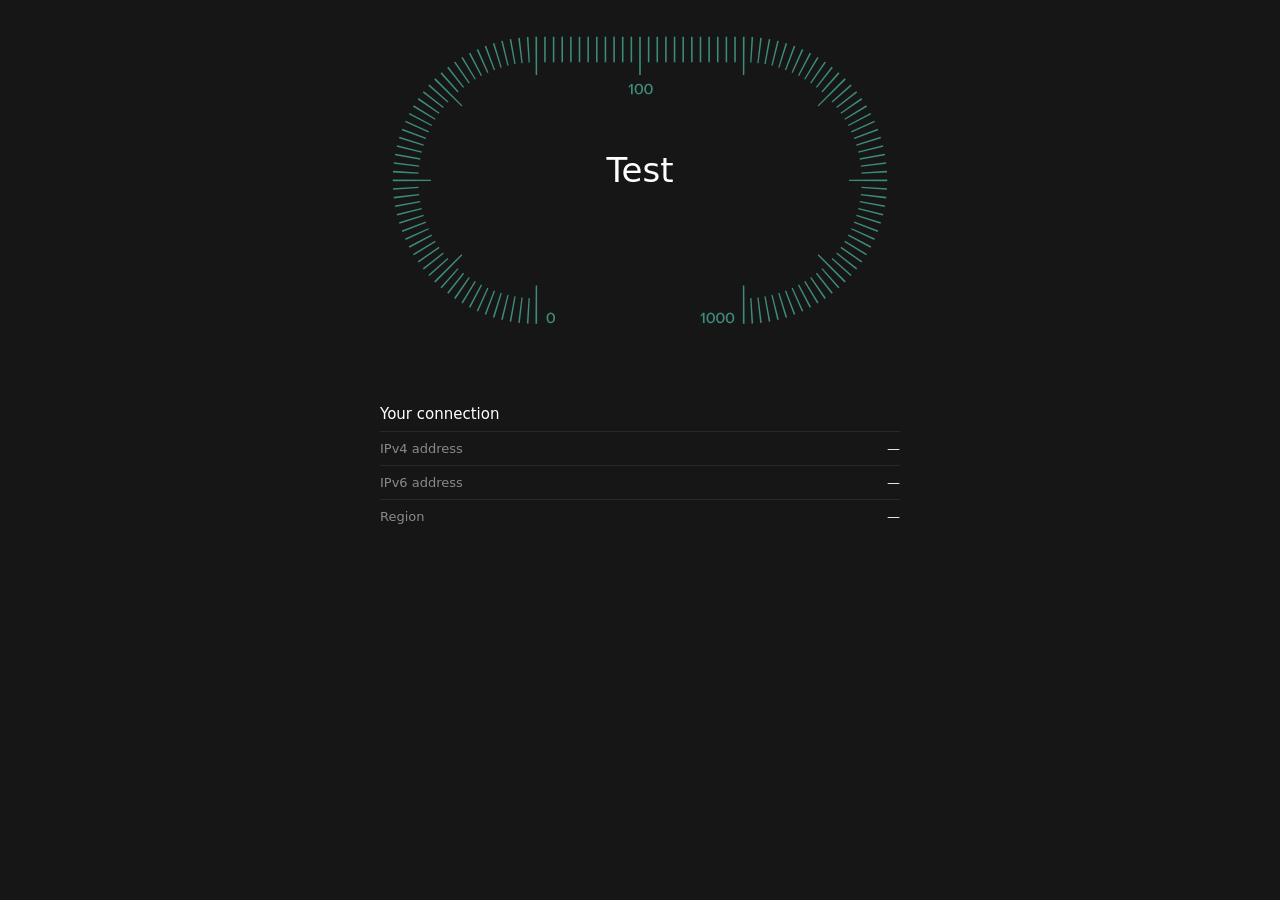
==== commit cd012017: "webui 1.9.2: cut the ipk from 393 KB to 234 KB without dropping features Fonts were 51% of the packa" ====
--- a/feeds/rctphone/ee71/ee71-webui/src/internetometer/index.html
+++ b/feeds/rctphone/ee71/ee71-webui/src/internetometer/index.html
@@ -100,7 +100,7 @@
 <body>
 <div class="speedometer s-stage">
   <div class="speedometer__svg-container" style="position:relative">
-    <svg id="dial" width="652" height="392" viewbox="0 0 652 392" fill="var(--accent)" stroke="var(--accent)" stroke-width="0" xmlns="http://www.w3.org/2000/svg" class="speedometer__svg speedometer__svg_tablet"><path d="M316.844 88H314.72V77.56L312.02 80.206V78.046L315.008 75.094H316.844V88ZM324.569 88.18C323.825 88.18 323.129 88.042 322.481 87.766C321.833 87.478 321.269 87.058 320.789 86.506C320.309 85.954 319.931 85.264 319.655 84.436C319.379 83.608 319.241 82.642 319.241 81.538C319.241 80.446 319.379 79.486 319.655 78.658C319.931 77.83 320.309 77.14 320.789 76.588C321.269 76.036 321.833 75.622 322.481 75.346C323.129 75.07 323.825 74.932 324.569 74.932C325.313 74.932 326.003 75.07 326.639 75.346C327.287 75.622 327.851 76.036 328.331 76.588C328.811 77.128 329.183 77.812 329.447 78.64C329.723 79.456 329.861 80.41 329.861 81.502C329.861 82.594 329.723 83.554 329.447 84.382C329.183 85.21 328.811 85.906 328.331 86.47C327.851 87.034 327.287 87.46 326.639 87.748C326.003 88.036 325.313 88.18 324.569 88.18ZM324.551 86.434C324.995 86.434 325.409 86.35 325.793 86.182C326.177 86.002 326.507 85.72 326.783 85.336C327.071 84.952 327.293 84.454 327.449 83.842C327.617 83.218 327.701 82.456 327.701 81.556C327.701 80.656 327.617 79.9 327.449 79.288C327.293 78.664 327.071 78.16 326.783 77.776C326.507 77.38 326.177 77.098 325.793 76.93C325.409 76.75 325.001 76.66 324.569 76.66C324.125 76.66 323.711 76.75 323.327 76.93C322.943 77.098 322.607 77.38 322.319 77.776C322.043 78.16 321.821 78.664 321.653 79.288C321.497 79.9 321.419 80.656 321.419 81.556C321.419 82.456 321.497 83.218 321.653 83.842C321.821 84.454 322.043 84.952 322.319 85.336C322.607 85.72 322.943 86.002 323.327 86.182C323.711 86.35 324.119 86.434 324.551 86.434ZM336.659 88.18C335.915 88.18 335.219 88.042 334.571 87.766C333.923 87.478 333.359 87.058 332.879 86.506C332.399 85.954 332.021 85.264 331.745 84.436C331.469 83.608 331.331 82.642 331.331 81.538C331.331 80.446 331.469 79.486 331.745 78.658C332.021 77.83 332.399 77.14 332.879 76.588C333.359 76.036 333.923 75.622 334.571 75.346C335.219 75.07 335.915 74.932 336.659 74.932C337.403 74.932 338.093 75.07 338.729 75.346C339.377 75.622 339.941 76.036 340.421 76.588C340.901 77.128 341.273 77.812 341.537 78.64C341.813 79.456 341.951 80.41 341.951 81.502C341.951 82.594 341.813 83.554 341.537 84.382C341.273 85.21 340.901 85.906 340.421 86.47C339.941 87.034 339.377 87.46 338.729 87.748C338.093 88.036 337.403 88.18 336.659 88.18ZM336.641 86.434C337.085 86.434 337.499 86.35 337.883 86.182C338.267 86.002 338.597 85.72 338.873 85.336C339.161 84.952 339.383 84.454 339.539 83.842C339.707 83.218 339.791 82.456 339.791 81.556C339.791 80.656 339.707 79.9 339.539 79.288C339.383 78.664 339.161 78.16 338.873 77.776C338.597 77.38 338.267 77.098 337.883 76.93C337.499 76.75 337.091 76.66 336.659 76.66C336.215 76.66 335.801 76.75 335.417 76.93C335.033 77.098 334.697 77.38 334.409 77.776C334.133 78.16 333.911 78.664 333.743 79.288C333.587 79.9 333.509 80.656 333.509 81.556C333.509 82.456 333.587 83.218 333.743 83.842C333.911 84.454 334.133 84.952 334.409 85.336C334.697 85.72 335.033 86.002 335.417 86.182C335.801 86.35 336.209 86.434 336.641 86.434Z"></path><path d="M406.982 375H404.858V364.56L402.158 367.206V365.046L405.146 362.094H406.982V375ZM414.707 375.18C413.963 375.18 413.267 375.042 412.619 374.766C411.971 374.478 411.407 374.058 410.927 373.506C410.447 372.954 410.069 372.264 409.793 371.436C409.517 370.608 409.379 369.642 409.379 368.538C409.379 367.446 409.517 366.486 409.793 365.658C410.069 364.83 410.447 364.14 410.927 363.588C411.407 363.036 411.971 362.622 412.619 362.346C413.267 362.07 413.963 361.932 414.707 361.932C415.451 361.932 416.141 362.07 416.777 362.346C417.425 362.622 417.989 363.036 418.469 363.588C418.949 364.128 419.321 364.812 419.585 365.64C419.861 366.456 419.999 367.41 419.999 368.502C419.999 369.594 419.861 370.554 419.585 371.382C419.321 372.21 418.949 372.906 418.469 373.47C417.989 374.034 417.425 374.46 416.777 374.748C416.141 375.036 415.451 375.18 414.707 375.18ZM414.689 373.434C415.133 373.434 415.547 373.35 415.931 373.182C416.315 373.002 416.645 372.72 416.921 372.336C417.209 371.952 417.431 371.454 417.587 370.842C417.755 370.218 417.839 369.456 417.839 368.556C417.839 367.656 417.755 366.9 417.587 366.288C417.431 365.664 417.209 365.16 416.921 364.776C416.645 364.38 416.315 364.098 415.931 363.93C415.547 363.75 415.139 363.66 414.707 363.66C414.263 363.66 413.849 363.75 413.465 363.93C413.081 364.098 412.745 364.38 412.457 364.776C412.181 365.16 411.959 365.664 411.791 366.288C411.635 366.9 411.557 367.656 411.557 368.556C411.557 369.456 411.635 370.218 411.791 370.842C411.959 371.454 412.181 371.952 412.457 372.336C412.745 372.72 413.081 373.002 413.465 373.182C413.849 373.35 414.257 373.434 414.689 373.434ZM426.797 375.18C426.053 375.18 425.357 375.042 424.709 374.766C424.061 374.478 423.497 374.058 423.017 373.506C422.537 372.954 422.159 372.264 421.883 371.436C421.607 370.608 421.469 369.642 421.469 368.538C421.469 367.446 421.607 366.486 421.883 365.658C422.159 364.83 422.537 364.14 423.017 363.588C423.497 363.036 424.061 362.622 424.709 362.346C425.357 362.07 426.053 361.932 426.797 361.932C427.541 361.932 428.231 362.07 428.867 362.346C429.515 362.622 430.079 363.036 430.559 363.588C431.039 364.128 431.411 364.812 431.675 365.64C431.951 366.456 432.089 367.41 432.089 368.502C432.089 369.594 431.951 370.554 431.675 371.382C431.411 372.21 431.039 372.906 430.559 373.47C430.079 374.034 429.515 374.46 428.867 374.748C428.231 375.036 427.541 375.18 426.797 375.18ZM426.779 373.434C427.223 373.434 427.637 373.35 428.021 373.182C428.405 373.002 428.735 372.72 429.011 372.336C429.299 371.952 429.521 371.454 429.677 370.842C429.845 370.218 429.929 369.456 429.929 368.556C429.929 367.656 429.845 366.9 429.677 366.288C429.521 365.664 429.299 365.16 429.011 364.776C428.735 364.38 428.405 364.098 428.021 363.93C427.637 363.75 427.229 363.66 426.797 363.66C426.353 363.66 425.939 363.75 425.555 363.93C425.171 364.098 424.835 364.38 424.547 364.776C424.271 365.16 424.049 365.664 423.881 366.288C423.725 366.9 423.647 367.656 423.647 368.556C423.647 369.456 423.725 370.218 423.881 370.842C424.049 371.454 424.271 371.952 424.547 372.336C424.835 372.72 425.171 373.002 425.555 373.182C425.939 373.35 426.347 373.434 426.779 373.434ZM438.886 375.18C438.142 375.18 437.446 375.042 436.798 374.766C436.15 374.478 435.586 374.058 435.106 373.506C434.626 372.954 434.248 372.264 433.972 371.436C433.696 370.608 433.558 369.642 433.558 368.538C433.558 367.446 433.696 366.486 433.972 365.658C434.248 364.83 434.626 364.14 435.106 363.588C435.586 363.036 436.15 362.622 436.798 362.346C437.446 362.07 438.142 361.932 438.886 361.932C439.63 361.932 440.32 362.07 440.956 362.346C441.604 362.622 442.168 363.036 442.648 363.588C443.128 364.128 443.5 364.812 443.764 365.64C444.04 366.456 444.178 367.41 444.178 368.502C444.178 369.594 444.04 370.554 443.764 371.382C443.5 372.21 443.128 372.906 442.648 373.47C442.168 374.034 441.604 374.46 440.956 374.748C440.32 375.036 439.63 375.18 438.886 375.18ZM438.868 373.434C439.312 373.434 439.726 373.35 440.11 373.182C440.494 373.002 440.824 372.72 441.1 372.336C441.388 371.952 441.61 371.454 441.766 370.842C441.934 370.218 442.018 369.456 442.018 368.556C442.018 367.656 441.934 366.9 441.766 366.288C441.61 365.664 441.388 365.16 441.1 364.776C440.824 364.38 440.494 364.098 440.11 363.93C439.726 363.75 439.318 363.66 438.886 363.66C438.442 363.66 438.028 363.75 437.644 363.93C437.26 364.098 436.924 364.38 436.636 364.776C436.36 365.16 436.138 365.664 435.97 366.288C435.814 366.9 435.736 367.656 435.736 368.556C435.736 369.456 435.814 370.218 435.97 370.842C436.138 371.454 436.36 371.952 436.636 372.336C436.924 372.72 437.26 373.002 437.644 373.182C438.028 373.35 438.436 373.434 438.868 373.434Z"></path><path d="M214.156 375.18C213.412 375.18 212.716 375.042 212.068 374.766C211.42 374.478 210.856 374.058 210.376 373.506C209.896 372.954 209.518 372.264 209.242 371.436C208.966 370.608 208.828 369.642 208.828 368.538C208.828 367.446 208.966 366.486 209.242 365.658C209.518 364.83 209.896 364.14 210.376 363.588C210.856 363.036 211.42 362.622 212.068 362.346C212.716 362.07 213.412 361.932 214.156 361.932C214.9 361.932 215.59 362.07 216.226 362.346C216.874 362.622 217.438 363.036 217.918 363.588C218.398 364.128 218.77 364.812 219.034 365.64C219.31 366.456 219.448 367.41 219.448 368.502C219.448 369.594 219.31 370.554 219.034 371.382C218.77 372.21 218.398 372.906 217.918 373.47C217.438 374.034 216.874 374.46 216.226 374.748C215.59 375.036 214.9 375.18 214.156 375.18ZM214.138 373.434C214.582 373.434 214.996 373.35 215.38 373.182C215.764 373.002 216.094 372.72 216.37 372.336C216.658 371.952 216.88 371.454 217.036 370.842C217.204 370.218 217.288 369.456 217.288 368.556C217.288 367.656 217.204 366.9 217.036 366.288C216.88 365.664 216.658 365.16 216.37 364.776C216.094 364.38 215.764 364.098 215.38 363.93C214.996 363.75 214.588 363.66 214.156 363.66C213.712 363.66 213.298 363.75 212.914 363.93C212.53 364.098 212.194 364.38 211.906 364.776C211.63 365.16 211.408 365.664 211.24 366.288C211.084 366.9 211.006 367.656 211.006 368.556C211.006 369.456 211.084 370.218 211.24 370.842C211.408 371.454 211.63 371.952 211.906 372.336C212.194 372.72 212.53 373.002 212.914 373.182C213.298 373.35 213.706 373.434 214.138 373.434Z"></path><path d="M196 328H197.023V376H196C195.668 376 195.337 375.995 195.006 375.993C194.964 375.993 194.923 375.992 194.881 375.992L195.173 327.997C195.448 327.999 195.724 328 196 328Z"></path><path d="M457.118 375.992C457.076 375.992 457.034 375.992 456.992 375.992L456.993 375.993C456.662 375.995 456.331 376 456 376H454.977V328H456C456.276 328 456.552 327.999 456.827 327.997L457.118 375.992Z"></path><path d="M187.844 343.78L186.114 375.729C185.453 375.694 184.793 375.656 184.134 375.613L186.212 343.683C186.755 343.718 187.299 343.751 187.844 343.78Z"></path><path d="M467.865 375.613C467.206 375.656 466.546 375.694 465.885 375.729L464.156 343.78C464.701 343.751 465.245 343.718 465.788 343.683L467.865 375.613Z"></path><path d="M178.918 343.028L175.273 374.818C174.617 374.743 173.962 374.663 173.308 374.581L177.302 342.833C177.84 342.901 178.378 342.966 178.918 343.028Z"></path><path d="M478.691 374.581C478.037 374.663 477.382 374.743 476.726 374.818L473.082 343.028C473.622 342.966 474.16 342.902 474.698 342.834L478.691 374.581Z"></path><path d="M170.071 341.741L164.511 373.253C163.861 373.138 163.213 373.019 162.566 372.897L168.474 341.451C169.005 341.551 169.538 341.647 170.071 341.741Z"></path><path d="M489.433 372.897C488.786 373.019 488.138 373.138 487.488 373.253L481.929 341.741C482.462 341.647 482.995 341.551 483.526 341.451L489.433 372.897Z"></path><path d="M161.329 339.924L157.597 355.481L157.598 355.482L153.865 371.038C153.225 370.885 152.587 370.727 151.949 370.566L159.755 339.537C160.278 339.669 160.803 339.798 161.329 339.924Z"></path><path d="M500.05 370.566C499.412 370.727 498.774 370.885 498.134 371.038L490.671 339.924C491.196 339.798 491.721 339.669 492.244 339.537L500.05 370.566Z"></path><path d="M152.719 337.58L143.377 368.183C142.747 367.99 142.118 367.794 141.49 367.595L151.169 337.098C151.684 337.261 152.201 337.422 152.719 337.58Z"></path><path d="M510.509 367.595C509.881 367.794 509.253 367.99 508.622 368.183L499.281 337.58C499.799 337.422 500.315 337.261 500.83 337.098L510.509 367.595Z"></path><path d="M144.266 334.716L133.079 364.693C132.46 364.462 131.843 364.228 131.228 363.99L142.746 334.139C143.251 334.334 143.758 334.526 144.266 334.716Z"></path><path d="M520.771 363.99C520.156 364.228 519.539 364.462 518.92 364.693L507.734 334.716C508.242 334.526 508.749 334.334 509.254 334.139L520.771 363.99Z"></path><path d="M135.998 331.341L123.01 360.583C122.407 360.315 121.806 360.044 121.206 359.77L134.517 330.673C135.009 330.898 135.503 331.121 135.998 331.341Z"></path><path d="M530.792 359.77C530.193 360.044 529.592 360.315 528.989 360.583L516.002 331.341C516.497 331.121 516.991 330.898 517.483 330.673L530.792 359.77Z"></path><path d="M127.948 327.469L113.21 355.868C112.625 355.565 112.042 355.259 111.461 354.949L126.511 326.713C126.988 326.967 127.468 327.219 127.948 327.469Z"></path><path d="M540.538 354.949C539.957 355.259 539.374 355.565 538.789 355.868L524.052 327.469C524.532 327.219 525.012 326.967 525.489 326.713L540.538 354.949Z"></path><path d="M120.145 323.114L103.716 350.571C103.15 350.233 102.586 349.891 102.024 349.547L118.754 322.272C119.216 322.556 119.679 322.836 120.145 323.114Z"></path><path d="M549.975 349.547C549.413 349.891 548.849 350.233 548.283 350.571L531.855 323.114C532.32 322.836 532.784 322.556 533.246 322.272L549.975 349.547Z"></path><path d="M112.612 318.293L103.583 331.502L103.584 331.503L94.5566 344.709C94.0122 344.337 93.4698 343.962 92.9297 343.584L111.274 317.367C111.719 317.678 112.164 317.987 112.612 318.293Z"></path><path d="M559.069 343.584C558.529 343.962 557.987 344.337 557.442 344.709L539.388 318.293C539.836 317.987 540.281 317.678 540.726 317.367L559.069 343.584Z"></path><path d="M105.381 313.024L85.7686 338.306C85.2475 337.901 84.7284 337.495 84.2119 337.085L104.1 312.02C104.525 312.357 104.952 312.692 105.381 313.024Z"></path><path d="M567.787 337.085C567.271 337.495 566.752 337.901 566.23 338.306L546.619 313.024C547.048 312.692 547.475 312.357 547.9 312.02L567.787 337.085Z"></path><path d="M98.4766 307.328L77.3799 331.385C76.8843 330.95 76.3911 330.513 75.9004 330.073L97.2588 306.248C97.6627 306.61 98.0687 306.97 98.4766 307.328Z"></path><path d="M576.099 330.073C575.608 330.513 575.115 330.95 574.619 331.385L553.523 307.328C553.931 306.97 554.337 306.61 554.741 306.248L576.099 330.073Z"></path><path d="M103.242 289.915L69.5117 324.062L68.0254 322.575C67.9963 322.546 67.9666 322.516 67.9375 322.486L102.085 288.758C102.468 289.146 102.854 289.532 103.242 289.915Z"></path><path d="M584.062 322.487C584.032 322.517 584.002 322.545 583.973 322.574L583.974 322.575C583.51 323.044 583.044 323.51 582.575 323.974L582.574 323.973C582.545 324.002 582.516 324.032 582.486 324.062L548.758 289.915C549.146 289.532 549.532 289.146 549.915 288.758L584.062 322.487Z"></path><path d="M85.752 294.741L61.9258 316.099C61.4859 315.608 61.0488 315.115 60.6143 314.619L84.6719 293.523C85.0295 293.931 85.3899 294.337 85.752 294.741Z"></path><path d="M591.385 314.619C590.95 315.115 590.513 315.608 590.073 316.099L566.248 294.741C566.61 294.337 566.97 293.931 567.328 293.523L591.385 314.619Z"></path><path d="M79.9805 287.9L54.9141 307.787C54.5043 307.271 54.0976 306.752 53.6934 306.23L78.9756 286.619C79.3081 287.048 79.6433 287.475 79.9805 287.9Z"></path><path d="M598.306 306.23C597.901 306.752 597.495 307.271 597.085 307.787L572.02 287.9C572.357 287.475 572.692 287.048 573.024 286.619L598.306 306.23Z"></path><path d="M74.6328 280.726L48.415 299.069C48.0371 298.529 47.6622 297.987 47.29 297.442L73.707 279.388C74.0131 279.836 74.3219 280.281 74.6328 280.726Z"></path><path d="M604.709 297.442C604.337 297.987 603.962 298.529 603.584 299.069L577.367 280.727C577.678 280.282 577.987 279.836 578.293 279.388L604.709 297.442Z"></path><path d="M69.7275 273.246L42.4521 289.975C42.1076 289.413 41.7663 288.849 41.4277 288.283L68.8857 271.855C69.164 272.32 69.4443 272.784 69.7275 273.246Z"></path><path d="M610.571 288.283C610.233 288.849 609.891 289.413 609.547 289.975L582.272 273.246C582.556 272.784 582.836 272.32 583.114 271.855L610.571 288.283Z"></path><path d="M65.2871 265.489L37.0498 280.538C36.7402 279.957 36.4343 279.374 36.1309 278.789L64.5312 264.052C64.7806 264.532 65.0326 265.012 65.2871 265.489Z"></path><path d="M615.868 278.789C615.565 279.374 615.259 279.957 614.949 280.538L586.713 265.489C586.967 265.012 587.219 264.532 587.469 264.052L615.868 278.789Z"></path><path d="M620.583 268.989C620.315 269.592 620.044 270.193 619.77 270.793L590.673 257.483C590.898 256.991 591.121 256.497 591.341 256.002L620.583 268.989Z"></path><path d="M61.3271 257.483L32.2295 270.792C31.9554 270.193 31.6837 269.592 31.416 268.989L60.6592 256.002C60.879 256.497 61.102 256.991 61.3271 257.483Z"></path><path d="M57.8613 249.254L28.0088 260.771C27.7713 260.156 27.5366 259.539 27.3057 258.92L57.2842 247.734C57.4736 248.242 57.6664 248.749 57.8613 249.254Z"></path><path d="M624.693 258.92C624.462 259.539 624.228 260.156 623.99 260.771L594.139 249.254C594.334 248.749 594.526 248.242 594.716 247.734L624.693 258.92Z"></path><path d="M54.9023 240.83L24.4043 250.509C24.2052 249.881 24.0088 249.253 23.8164 248.622L54.4199 239.281C54.5779 239.799 54.7389 240.315 54.9023 240.83Z"></path><path d="M628.183 248.622C627.99 249.253 627.794 249.881 627.595 250.509L597.098 240.831C597.261 240.316 597.422 239.799 597.58 239.281L628.183 248.622Z"></path><path d="M52.4629 232.245L21.4326 240.05C21.2723 239.412 21.1145 238.774 20.9609 238.134L52.0762 230.671C52.2022 231.197 52.3312 231.722 52.4629 232.245Z"></path><path d="M631.038 238.134C630.885 238.774 630.727 239.412 630.566 240.05L599.537 232.245C599.669 231.722 599.798 231.197 599.924 230.671L631.038 238.134Z"></path><path d="M50.5488 223.526L19.1016 229.433C18.98 228.786 18.8607 228.138 18.7461 227.488L50.2588 221.929C50.3529 222.462 50.449 222.995 50.5488 223.526Z"></path><path d="M633.253 227.488C633.138 228.138 633.019 228.786 632.897 229.433L601.451 223.526C601.551 222.995 601.647 222.462 601.741 221.929L633.253 227.488Z"></path><path d="M49.167 214.698L17.418 218.691C17.3357 218.037 17.2559 217.382 17.1807 216.726L48.9717 213.082C49.0336 213.622 49.0993 214.16 49.167 214.698Z"></path><path d="M634.818 216.726C634.743 217.382 634.663 218.037 634.581 218.691L602.833 214.698C602.901 214.16 602.966 213.622 603.028 213.082L634.818 216.726Z"></path><path d="M48.3174 205.788L16.3857 207.865C16.3428 207.206 16.3053 206.546 16.2695 205.885L48.2197 204.156C48.2492 204.701 48.282 205.245 48.3174 205.788Z"></path><path d="M635.729 205.885C635.694 206.546 635.656 207.206 635.613 207.865L603.683 205.788C603.718 205.245 603.751 204.701 603.78 204.156L635.729 205.885Z"></path><path d="M64.0029 195.173C64.0013 195.448 64 195.724 64 196C64 196.276 64.0013 196.552 64.0029 196.827L16.0068 197.118C16.0046 196.746 16 196.373 16 196C16 195.627 16.0046 195.254 16.0068 194.881L64.0029 195.173Z"></path><path d="M636 196C636 196.373 635.994 196.746 635.992 197.118L587.997 196.827C587.999 196.552 588 196.276 588 196C588 195.724 587.999 195.448 587.997 195.173L635.992 194.881C635.994 195.254 636 195.627 636 196Z"></path><path d="M48.3174 186.212C48.282 186.755 48.2492 187.299 48.2197 187.844L16.2695 186.114C16.3053 185.453 16.3428 184.793 16.3857 184.134L48.3174 186.212Z"></path><path d="M635.729 186.114L619.757 186.979L619.756 186.979L603.78 187.844C603.751 187.299 603.718 186.755 603.683 186.212L635.613 184.134C635.656 184.793 635.694 185.453 635.729 186.114Z"></path><path d="M49.167 177.302C49.0993 177.84 49.0336 178.378 48.9717 178.918L17.1807 175.273C17.2559 174.617 17.3357 173.962 17.418 173.308L49.167 177.302Z"></path><path d="M634.818 175.273L603.028 178.918C602.966 178.378 602.901 177.84 602.833 177.302L634.581 173.308C634.663 173.962 634.743 174.617 634.818 175.273Z"></path><path d="M50.5488 168.474C50.449 169.005 50.3529 169.538 50.2588 170.071L18.7461 164.511C18.8607 163.861 18.98 163.213 19.1016 162.566L50.5488 168.474Z"></path><path d="M633.253 164.511L601.741 170.071C601.647 169.538 601.551 169.005 601.451 168.474L632.897 162.566C633.019 163.213 633.138 163.861 633.253 164.511Z"></path><path d="M52.4629 159.755C52.3312 160.278 52.2022 160.803 52.0762 161.329L20.9609 153.865C21.1145 153.225 21.2723 152.587 21.4326 151.949L52.4629 159.755Z"></path><path d="M631.038 153.865L615.482 157.598L615.481 157.597L599.924 161.329C599.798 160.803 599.669 160.278 599.537 159.755L630.566 151.949C630.727 152.587 630.885 153.225 631.038 153.865Z"></path><path d="M54.9023 151.169C54.7388 151.684 54.5779 152.201 54.4199 152.719L23.8164 143.377C24.0088 142.747 24.2051 142.118 24.4043 141.49L54.9023 151.169Z"></path><path d="M628.183 143.377L597.58 152.719C597.422 152.201 597.261 151.685 597.098 151.17L627.595 141.49C627.794 142.118 627.99 142.747 628.183 143.377Z"></path><path d="M57.8613 142.746C57.6665 143.251 57.4736 143.758 57.2842 144.266L27.3057 133.079C27.5366 132.46 27.7713 131.843 28.0088 131.228L57.8613 142.746Z"></path><path d="M624.693 133.079L594.716 144.266C594.526 143.758 594.334 143.251 594.139 142.746L623.99 131.228C624.228 131.843 624.462 132.46 624.693 133.079Z"></path><path d="M61.3271 134.517C61.102 135.009 60.879 135.503 60.6592 135.998L31.416 123.01C31.6839 122.407 31.9552 121.806 32.2295 121.206L61.3271 134.517Z"></path><path d="M620.583 123.01L591.341 135.998C591.121 135.503 590.898 135.009 590.673 134.517L619.77 121.207C620.044 121.806 620.315 122.407 620.583 123.01Z"></path><path d="M65.2871 126.511C65.0326 126.988 64.7806 127.468 64.5312 127.948L36.1309 113.21C36.4343 112.625 36.7402 112.042 37.0498 111.461L65.2871 126.511Z"></path><path d="M615.868 113.21L587.469 127.948C587.219 127.468 586.967 126.988 586.713 126.511L614.949 111.461C615.259 112.042 615.565 112.625 615.868 113.21Z"></path><path d="M69.7275 118.754C69.4443 119.216 69.164 119.68 68.8857 120.145L41.4277 103.716C41.7663 103.15 42.1076 102.586 42.4521 102.024L69.7275 118.754Z"></path><path d="M610.571 103.716L583.114 120.145C582.836 119.679 582.556 119.216 582.272 118.754L609.547 102.024C609.891 102.586 610.233 103.15 610.571 103.716Z"></path><path d="M74.6328 111.273C74.3219 111.718 74.0131 112.164 73.707 112.612L47.29 94.5566C47.6622 94.0122 48.0371 93.4698 48.415 92.9297L74.6328 111.273Z"></path><path d="M604.709 94.5566L591.503 103.584L591.502 103.583L578.293 112.612C577.987 112.164 577.678 111.719 577.367 111.274L603.584 92.9297C603.962 93.4698 604.337 94.0122 604.709 94.5566Z"></path><path d="M79.9805 104.1C79.6433 104.525 79.3081 104.952 78.9756 105.381L53.6934 85.7686C54.0976 85.2475 54.5043 84.7284 54.9141 84.2119L79.9805 104.1Z"></path><path d="M598.306 85.7686L573.024 105.381C572.692 104.952 572.357 104.525 572.02 104.1L597.085 84.2119C597.495 84.7284 597.901 85.2475 598.306 85.7686Z"></path><path d="M103.242 102.085C102.854 102.468 102.468 102.854 102.085 103.242L67.9375 69.5117C68.4592 68.9836 68.9846 68.4592 69.5127 67.9375L103.242 102.085Z"></path><path d="M583.974 69.4238C584.003 69.4536 584.032 69.4829 584.062 69.5127L549.915 103.242C549.532 102.854 549.146 102.468 548.758 102.085L582.487 67.9375L583.974 69.4238Z"></path><path d="M85.752 97.2588C85.3899 97.6627 85.0295 98.0687 84.6719 98.4766L60.6143 77.3799C61.0488 76.8843 61.4859 76.3911 61.9258 75.9004L85.752 97.2588Z"></path><path d="M591.385 77.3799L567.328 98.4766C566.97 98.0687 566.61 97.6627 566.248 97.2588L590.073 75.9004C590.513 76.3911 590.95 76.8843 591.385 77.3799Z"></path><path d="M98.4766 84.6719C98.0687 85.0295 97.6627 85.3899 97.2588 85.752L75.9004 61.9258C76.3911 61.4859 76.8843 61.0488 77.3799 60.6143L98.4766 84.6719Z"></path><path d="M576.099 61.9258L554.741 85.752C554.337 85.3899 553.931 85.0295 553.523 84.6719L574.619 60.6143C575.115 61.0488 575.608 61.4859 576.099 61.9258Z"></path><path d="M105.381 78.9756C104.952 79.3081 104.525 79.6433 104.1 79.9805L84.2119 54.9141C84.7284 54.5043 85.2475 54.0976 85.7686 53.6934L105.381 78.9756Z"></path><path d="M567.787 54.9141L547.9 79.9805C547.475 79.6433 547.048 79.3081 546.619 78.9756L566.23 53.6934C566.752 54.0976 567.271 54.5043 567.787 54.9141Z"></path><path d="M112.612 73.707C112.164 74.0131 111.719 74.3219 111.274 74.6328L92.9297 48.415C93.4698 48.0371 94.0122 47.6622 94.5566 47.29L112.612 73.707Z"></path><path d="M559.069 48.415L540.726 74.6328C540.281 74.3219 539.836 74.0131 539.388 73.707L557.442 47.29C557.987 47.6622 558.529 48.0371 559.069 48.415Z"></path><path d="M120.145 68.8857C119.679 69.164 119.216 69.4443 118.754 69.7275L102.024 42.4521C102.586 42.1076 103.15 41.7663 103.716 41.4277L120.145 68.8857Z"></path><path d="M549.975 42.4521L533.246 69.7275C532.784 69.4443 532.32 69.164 531.855 68.8857L548.283 41.4277C548.849 41.7663 549.413 42.1076 549.975 42.4521Z"></path><path d="M127.948 64.5312C127.468 64.7806 126.988 65.0326 126.511 65.2871L111.461 37.0498C112.042 36.7401 112.625 36.4343 113.21 36.1309L127.948 64.5312Z"></path><path d="M540.538 37.0498L525.489 65.2871C525.012 65.0326 524.532 64.7806 524.052 64.5312L538.789 36.1309C539.374 36.4343 539.957 36.7402 540.538 37.0498Z"></path><path d="M197.023 16V64H196C195.724 64 195.448 64.0013 195.173 64.0029L194.881 16.0068L195.006 16.0059L196 16H197.023Z"></path><path d="M456 16L456.993 16.0059L457.118 16.0068L456.827 64.0029C456.552 64.0013 456.276 64 456 64H454.977V16H456Z"></path><path d="M327.023 64H324.977V16H327.023V64Z"></path><path d="M135.998 60.6592C135.503 60.879 135.009 61.102 134.517 61.3271L121.207 32.2295C121.806 31.9554 122.407 31.6837 123.01 31.416L135.998 60.6592Z"></path><path d="M530.793 32.2295L517.483 61.3271C516.991 61.102 516.497 60.879 516.002 60.6592L528.989 31.416C529.592 31.6839 530.193 31.9552 530.793 32.2295Z"></path><path d="M144.266 57.2842C143.758 57.4736 143.251 57.6664 142.746 57.8613L131.228 28.0088C131.843 27.7713 132.46 27.5366 133.079 27.3057L144.266 57.2842Z"></path><path d="M520.771 28.0088L509.254 57.8613C508.749 57.6665 508.242 57.4736 507.734 57.2842L518.92 27.3057C519.539 27.5366 520.156 27.7713 520.771 28.0088Z"></path><path d="M152.719 54.4199C152.201 54.5779 151.685 54.7389 151.17 54.9023L141.49 24.4043C142.118 24.2051 142.747 24.0088 143.377 23.8164L152.719 54.4199Z"></path><path d="M510.509 24.4043L500.831 54.9023C500.316 54.7388 499.799 54.5779 499.281 54.4199L508.622 23.8164C509.253 24.0088 509.881 24.2051 510.509 24.4043Z"></path><path d="M161.329 52.0762C160.804 52.2022 160.279 52.3313 159.756 52.4629L151.949 21.4326C152.587 21.2723 153.225 21.1145 153.865 20.9609L161.329 52.0762Z"></path><path d="M500.05 21.4326L492.245 52.4629C491.722 52.3312 491.197 52.2022 490.671 52.0762L498.134 20.9609C498.774 21.1145 499.412 21.2723 500.05 21.4326Z"></path><path d="M170.071 50.2588C169.538 50.3529 169.005 50.449 168.474 50.5488L162.566 19.1016C163.213 18.98 163.861 18.8607 164.511 18.7461L170.071 50.2588Z"></path><path d="M489.433 19.1016L486.48 34.8242L486.479 34.8232L483.526 50.5488C482.995 50.449 482.462 50.3529 481.929 50.2588L487.488 18.7461C488.138 18.8607 488.786 18.98 489.433 19.1016Z"></path><path d="M478.691 17.418L474.698 49.167C474.16 49.0993 473.622 49.0336 473.082 48.9717L476.726 17.1807C477.382 17.2559 478.037 17.3357 478.691 17.418Z"></path><path d="M178.918 48.9717C178.378 49.0336 177.84 49.0984 177.302 49.166L173.308 17.418C173.962 17.3357 174.617 17.2559 175.273 17.1807L178.918 48.9717Z"></path><path d="M187.844 48.2197C187.299 48.2492 186.755 48.282 186.212 48.3174L184.134 16.3857C184.793 16.3428 185.453 16.3053 186.114 16.2695L187.844 48.2197Z"></path><path d="M467.865 16.3857L465.788 48.3174C465.245 48.282 464.701 48.2492 464.156 48.2197L465.885 16.2695C466.546 16.3053 467.206 16.3428 467.865 16.3857Z"></path><path d="M207.818 48H205.849V16H207.818V48Z"></path><path d="M218.651 48H216.682V16H218.651V48Z"></path><path d="M229.484 48H227.516V16H229.484V48Z"></path><path d="M240.318 48H238.349V16H240.318V48Z"></path><path d="M251.151 48H249.182V16H251.151V48Z"></path><path d="M261.984 48H260.016V16H261.984V48Z"></path><path d="M272.818 48H270.849V16H272.818V48Z"></path><path d="M283.651 48H281.682V16H283.651V48Z"></path><path d="M294.484 48H292.515V16H294.484V48Z"></path><path d="M305.318 48H303.349V16H305.318V48Z"></path><path d="M316.151 48H314.182V16H316.151V48Z"></path><path d="M337.818 48H335.849V16H337.818V48Z"></path><path d="M348.651 48H346.682V16H348.651V48Z"></path><path d="M359.484 48H357.515V16H359.484V48Z"></path><path d="M370.318 48H368.349V16H370.318V48Z"></path><path d="M381.151 48H379.182V16H381.151V48Z"></path><path d="M391.984 48H390.015V16H391.984V48Z"></path><path d="M402.818 48H400.849V16H402.818V48Z"></path><path d="M413.651 48H411.682V16H413.651V48Z"></path><path d="M424.484 48H422.515V16H424.484V48Z"></path><path d="M435.318 48H433.349V16H435.318V48Z"></path><path d="M446.151 48H444.182V16H446.151V48Z"></path></svg>
+    <svg xmlns="http://www.w3.org/2000/svg" id="dial" width="652" height="392" fill="var(--accent)" stroke="var(--accent)" stroke-width="0" class="speedometer__svg speedometer__svg_tablet" viewBox="0 0 652 392"><path d="M316.84 88h-2.12V77.56l-2.7 2.65v-2.16l2.99-2.96h1.83zm7.73.18q-1.12 0-2.09-.41a5 5 0 0 1-1.7-1.26 6 6 0 0 1-1.12-2.07 9 9 0 0 1-.42-2.9q0-1.64.41-2.88a6 6 0 0 1 1.14-2.07 5 5 0 0 1 1.7-1.24 5.3 5.3 0 0 1 4.15 0q.97.41 1.7 1.24a6 6 0 0 1 1.1 2.05q.42 1.23.42 2.86 0 1.64-.41 2.88a6 6 0 0 1-1.12 2.09 4.7 4.7 0 0 1-3.76 1.71Zm-.02-1.75q.67 0 1.24-.25.58-.27 1-.84.42-.58.66-1.5.25-.93.25-2.28t-.25-2.27a4 4 0 0 0-.67-1.51q-.4-.6-.99-.85-.57-.27-1.22-.27-.67 0-1.24.27-.58.25-1.01.85-.42.57-.67 1.5a9 9 0 0 0-.23 2.28q0 1.35.23 2.28.26.92.67 1.5.43.57 1 .84.6.25 1.23.25Zm12.1 1.75q-1.1 0-2.08-.41a5 5 0 0 1-1.7-1.26 6 6 0 0 1-1.12-2.07 9 9 0 0 1-.42-2.9q0-1.64.42-2.88a6 6 0 0 1 1.13-2.07 5 5 0 0 1 1.7-1.24 5.3 5.3 0 0 1 4.15 0q.97.41 1.7 1.24a6 6 0 0 1 1.1 2.05q.42 1.23.42 2.86 0 1.64-.41 2.88a6 6 0 0 1-1.12 2.09 4.7 4.7 0 0 1-3.76 1.71Zm0-1.75q.66 0 1.23-.25.58-.27 1-.84.42-.58.66-1.5.25-.93.25-2.28t-.25-2.27a4 4 0 0 0-.67-1.51q-.4-.6-.99-.85-.57-.27-1.22-.27-.67 0-1.24.27-.58.25-1.01.85-.42.57-.67 1.5a9 9 0 0 0-.23 2.28q0 1.35.23 2.28.26.92.67 1.5.43.57 1 .84.6.25 1.23.25ZM406.98 375h-2.12v-10.44l-2.7 2.65v-2.16l2.99-2.96h1.83zm7.73.18q-1.12 0-2.1-.41a5 5 0 0 1-1.68-1.26 6 6 0 0 1-1.14-2.07 9 9 0 0 1-.41-2.9q0-1.64.41-2.88a6 6 0 0 1 1.14-2.07 5 5 0 0 1 1.69-1.24 5.3 5.3 0 0 1 4.16 0q.96.41 1.69 1.24a6 6 0 0 1 1.11 2.05q.42 1.23.42 2.86 0 1.64-.42 2.88a6 6 0 0 1-1.11 2.09 4.7 4.7 0 0 1-3.76 1.71Zm-.02-1.75q.67 0 1.24-.25.57-.27 1-.84.42-.58.66-1.5.25-.93.25-2.28t-.25-2.27a4 4 0 0 0-.67-1.51q-.41-.6-.99-.85-.58-.27-1.22-.27-.67 0-1.25.27-.57.25-1 .85-.42.57-.67 1.5a9 9 0 0 0-.23 2.28q0 1.35.23 2.28.26.92.67 1.5.43.57 1 .84.59.25 1.23.25Zm12.1 1.75q-1.1 0-2.08-.41a5 5 0 0 1-1.7-1.26 6 6 0 0 1-1.13-2.07 9 9 0 0 1-.41-2.9q0-1.64.41-2.88a6 6 0 0 1 1.14-2.07 5 5 0 0 1 1.69-1.24 5.3 5.3 0 0 1 4.16 0q.96.41 1.69 1.24a6 6 0 0 1 1.12 2.05q.4 1.23.4 2.86 0 1.64-.4 2.88a6 6 0 0 1-1.12 2.09 4.7 4.7 0 0 1-3.76 1.71Zm-.01-1.75q.66 0 1.24-.25.58-.27 1-.84.42-.58.66-1.5.25-.93.25-2.28t-.25-2.27a4 4 0 0 0-.67-1.51q-.4-.6-.99-.85-.58-.27-1.22-.27-.67 0-1.25.27-.58.25-1 .85-.42.57-.67 1.5a9 9 0 0 0-.23 2.28q0 1.35.23 2.28.26.92.67 1.5.43.57 1 .84.58.25 1.23.25Zm12.1 1.75q-1.1 0-2.08-.41a5 5 0 0 1-1.7-1.26 6 6 0 0 1-1.13-2.07 9 9 0 0 1-.41-2.9q0-1.64.41-2.88a6 6 0 0 1 1.14-2.07 5 5 0 0 1 1.69-1.24 5.3 5.3 0 0 1 4.16 0q.96.41 1.69 1.24a6 6 0 0 1 1.11 2.05q.42 1.23.42 2.86 0 1.64-.42 2.88a6 6 0 0 1-1.11 2.09 4.7 4.7 0 0 1-3.76 1.71Zm-.01-1.75q.67 0 1.24-.25.57-.27.99-.84.43-.58.67-1.5.25-.93.25-2.28t-.25-2.27a4 4 0 0 0-.67-1.51q-.41-.6-.99-.85-.58-.27-1.22-.27-.67 0-1.25.27-.58.25-1 .85-.42.57-.67 1.5a9 9 0 0 0-.23 2.28q0 1.35.23 2.28.25.92.67 1.5.43.57 1 .84.58.25 1.23.25Zm-224.71 1.75q-1.12 0-2.1-.41a5 5 0 0 1-1.68-1.26 6 6 0 0 1-1.14-2.07 9 9 0 0 1-.41-2.9q0-1.64.41-2.88a6 6 0 0 1 1.14-2.07 5 5 0 0 1 1.69-1.24 5.3 5.3 0 0 1 4.16 0q.96.41 1.69 1.24a6 6 0 0 1 1.11 2.05q.42 1.23.42 2.86 0 1.64-.42 2.88a6 6 0 0 1-1.11 2.09 4.7 4.7 0 0 1-3.76 1.71Zm-.02-1.75q.66 0 1.24-.25.57-.27.99-.84.43-.58.67-1.5.24-.93.25-2.28 0-1.35-.25-2.27a4 4 0 0 0-.67-1.51q-.41-.6-.99-.85-.58-.27-1.22-.27-.67 0-1.25.27-.57.25-1 .85-.42.57-.67 1.5a9 9 0 0 0-.23 2.28q0 1.35.23 2.28.25.92.67 1.5.42.57 1 .84.59.25 1.23.25ZM196 328h1.02v48h-2.14l.3-48zm261.12 48h-2.14v-48h1.85zm-269.28-32.22-1.73 31.95-1.98-.12 2.08-31.93zm280.03 31.83q-.99.07-1.99.12l-1.72-31.95 1.63-.1zm-288.95-32.58-3.65 31.79-1.96-.24 4-31.75zm299.78 31.55-1.97.24-3.65-31.8q.81-.08 1.62-.19zm-308.63-32.84-5.56 31.51-1.94-.35 5.9-31.45zm319.36 31.16-1.94.35-5.56-31.5 1.6-.3zm-328.1-32.98-3.73 15.56-3.73 15.56-1.92-.47 7.8-31.03zm338.72 30.65-1.92.47-7.46-31.12 1.57-.38zm-347.33-32.99-9.34 30.6-1.89-.58 9.68-30.5zM510.5 367.6l-1.88.58-9.34-30.6 1.55-.48zm-366.23-32.88-11.2 29.97-1.84-.7 11.52-29.85zm376.5 29.27-1.85.7-11.19-29.97 1.52-.58zM136 331.34l-13 29.24-1.8-.81 13.3-29.1zm394.8 28.43-1.81.81L516 331.34l1.48-.67zm-402.85-32.3-14.74 28.4-1.75-.92 15.05-28.24zm412.59 27.48-1.75.92-14.74-28.4 1.44-.76zm-420.39-31.84-16.43 27.46-1.7-1.02 16.73-27.28q.7.44 1.4.84Zm429.83 26.44-1.7 1.02-16.42-27.46 1.39-.84zM112.61 318.3l-9.03 13.2-9.02 13.2q-.82-.55-1.63-1.12l18.34-26.21zm446.46 25.28-1.63 1.13-18.05-26.42 1.34-.92zm-453.69-30.56-19.61 25.29-1.56-1.23 19.89-25.06zm462.41 24.07-1.56 1.22-19.61-25.29 1.28-1zM98.48 307.33l-21.1 24.06-1.48-1.32 21.36-23.82zm477.62 22.74-1.48 1.31-21.1-24.05 1.22-1.08zm-472.86-40.15-33.73 34.14-1.48-1.49-.1-.08 34.15-33.73zm480.82 32.57-.09.08-1.4 1.4-.08.1-33.73-34.15 1.15-1.16zM85.75 294.74 61.93 316.1l-1.32-1.48 24.06-21.1zm505.64 19.88-1.32 1.48-23.82-21.36 1.08-1.22zM79.98 287.9l-25.07 19.89-1.22-1.56 25.29-19.61zm518.32 18.33-1.21 1.56-25.07-19.89 1-1.28zm-523.67-25.5-26.21 18.34-1.13-1.63 26.42-18.05zm530.07 16.71q-.55.82-1.12 1.63l-26.21-18.34.92-1.34zM69.73 273.25l-27.28 16.73-1.02-1.7 27.46-16.42zm540.84 15.03-1.02 1.7-27.28-16.73q.44-.7.84-1.4zM65.29 265.49l-28.24 15.05-.92-1.75 28.4-14.74zm550.58 13.3-.92 1.75-28.24-15.05.76-1.44zm4.71-9.8-.81 1.8-29.1-13.3.67-1.49zM61.33 257.48l-29.1 13.31-.81-1.8L60.66 256q.33.76.67 1.48Zm-3.47-8.23-29.85 11.52-.7-1.85 29.97-11.19zm566.84 9.67-.71 1.85-29.85-11.52.58-1.52zM54.9 240.83l-30.5 9.68-.58-1.89 30.6-9.34zm573.28 7.79-.58 1.89-30.5-9.68.48-1.55zM52.46 232.25l-31.03 7.8-.47-1.92 31.12-7.46zm578.58 5.88-.47 1.92-31.03-7.8.38-1.58zm-580.49-14.6-31.45 5.9-.35-1.94 31.5-5.56zm582.7 3.96-.35 1.94-31.45-5.9.3-1.6zM49.17 214.7l-31.75 4-.24-1.97 31.8-3.65q.08.81.19 1.62Zm585.65 2.03-.24 1.96-31.75-4 .2-1.6zm-586.5-10.94-31.93 2.08-.12-1.99 31.95-1.72zm587.41.1-.12 1.98-31.93-2.08.1-1.63zM64 195.17v1.66l-48 .29v-2.24zm572 .83v1.12l-48-.3v-1.65l48-.29zm-587.68-9.79-.1 1.63-31.95-1.73.12-1.98zm587.41-.1-15.97.87-15.98.86-.1-1.63 31.93-2.08zM49.17 177.3l-.2 1.62-31.79-3.65.24-1.96zm585.65-2.03-31.8 3.65q-.08-.81-.19-1.62l31.75-4zm-584.27-6.8-.3 1.6-31.5-5.56.35-1.94zm582.7-3.96-31.5 5.56-.3-1.6 31.45-5.9zm-580.79-4.75-.38 1.57-31.12-7.47.47-1.91zm578.58-5.89-15.56 3.73-15.56 3.73-.38-1.58 31.03-7.8zm-576.14-2.7-.48 1.55-30.6-9.34.58-1.89zm573.28-7.79-30.6 9.34-.48-1.55 30.5-9.68zm-570.32-.63-.58 1.52-29.97-11.2.7-1.84zm566.84-9.67-29.98 11.19-.58-1.52 29.85-11.52zm-563.37 1.44-.67 1.48-29.24-13 .8-1.8zm559.25-11.51L591.34 136l-.67-1.48 29.1-13.31zm-555.29 3.5-.76 1.44-28.4-14.74.92-1.75zm550.58-13.3-28.4 14.74-.76-1.44 28.24-15.05zm-546.14 5.54q-.44.7-.84 1.4l-27.46-16.43 1.02-1.7zm540.84-15.03-27.46 16.42-.84-1.39 27.28-16.73zm-535.94 7.55-.92 1.34-26.42-18.05 1.13-1.63zM604.7 94.56l-13.2 9.02-13.2 9.03-.93-1.34 26.21-18.34zM79.98 104.1l-1 1.28-25.29-19.61 1.22-1.56zM598.3 85.77l-25.28 19.61-1-1.28 25.07-19.89zm-495.06 16.32-1.16 1.15-34.14-33.73 1.57-1.57zm480.73-32.67.1.1-34.16 33.72-1.15-1.16 33.73-34.14zM85.75 97.26l-1.08 1.22-24.06-21.1 1.32-1.48zm505.64-19.88-24.06 21.1-1.08-1.22 23.82-21.36zM98.48 84.67l-1.22 1.08L75.9 61.93l1.48-1.32zM576.1 61.93l-21.36 23.82-1.22-1.08 21.1-24.06zM105.38 78.98l-1.28 1-19.89-25.07 1.56-1.22zm462.41-24.07L547.9 79.98l-1.28-1 19.61-25.29zM112.61 73.7l-1.34.93-18.34-26.21 1.63-1.13zm446.46-25.28-18.34 26.21-1.34-.92 18.05-26.42zM120.15 68.89q-.7.4-1.4.84l-16.73-27.28 1.7-1.02zm429.83-26.44-16.73 27.28q-.7-.44-1.4-.84l16.43-27.46zM127.95 64.53l-1.44.76-15.05-28.24 1.75-.92zm412.59-27.48-15.05 28.24-1.44-.76 14.74-28.4zM197.02 16v48h-1.85l-.29-48zM456 16h1.12l-.3 48h-1.84V16zM327.02 64h-2.04V16h2.04zM136 60.66l-1.48.67-13.31-29.1 1.8-.81zm394.8-28.43-13.32 29.1-1.48-.67 13-29.24zM144.27 57.28l-1.52.58-11.52-29.85 1.85-.7zM520.77 28l-11.52 29.86-1.52-.58 11.19-29.97zM152.72 54.42l-1.55.48-9.68-30.5q.94-.3 1.89-.58zM510.5 24.4l-9.67 30.5-1.55-.48 9.34-30.6zM161.33 52.08l-1.57.38-7.81-31.03 1.92-.47zm338.72-30.65-7.8 31.03-1.58-.38 7.46-31.12zM170.07 50.26l-1.6.29-5.9-31.45 1.94-.35zM489.43 19.1l-2.95 15.72-2.95 15.73-1.6-.3 5.56-31.5zm-10.73-1.68-4 31.75-1.62-.2 3.65-31.79zM178.92 48.97l-1.62.2-4-31.75 1.97-.24zm8.92-.75-1.63.1-2.08-31.93 1.98-.12zm280.03-31.83-2.08 31.93-1.63-.1 1.72-31.95zM207.82 48h-1.97V16h1.97zm10.83 0h-1.97V16h1.97zm10.83 0h-1.96V16h1.96zm10.84 0h-1.97V16h1.97zm10.83 0h-1.97V16h1.97zm10.83 0h-1.96V16h1.96zm10.84 0h-1.97V16h1.97zm10.83 0h-1.97V16h1.97zm10.83 0h-1.97V16h1.97zm10.84 0h-1.97V16h1.97zm10.83 0h-1.97V16h1.97zm21.67 0h-1.97V16h1.97zm10.83 0h-1.97V16h1.97zm10.83 0h-1.97V16h1.97zm10.84 0h-1.97V16h1.97zm10.83 0h-1.97V16h1.97zm10.83 0h-1.97V16h1.97zm10.84 0h-1.97V16h1.97zm10.83 0h-1.97V16h1.97zm10.83 0h-1.97V16h1.97zm10.84 0h-1.97V16h1.97zm10.83 0h-1.97V16h1.97z"/></svg>
     <svg class="s-dyn" width="652" height="392" viewBox="0 0 652 392" fill="none" xmlns="http://www.w3.org/2000/svg">
       <path id="ind" fill="none" stroke="var(--accent)" stroke-width="8" stroke-linecap="round" d=""></path>
     </svg>
